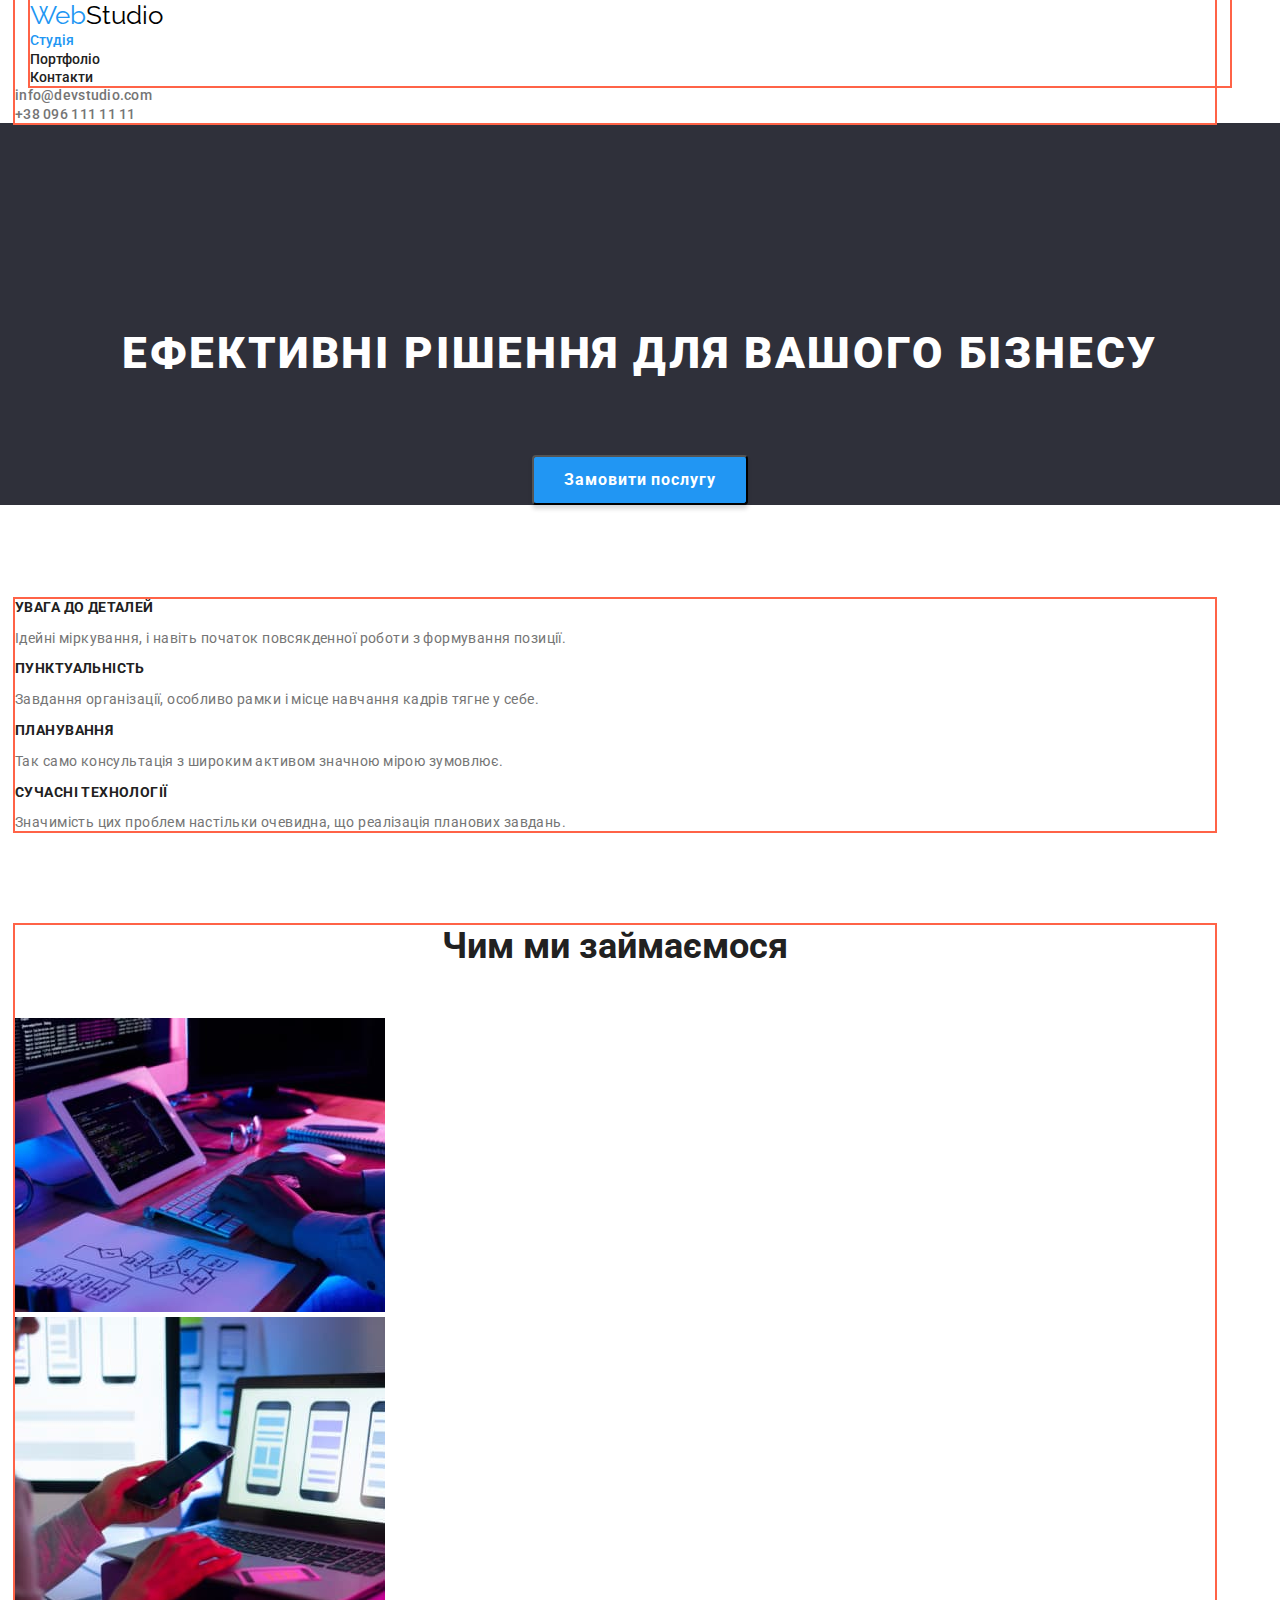
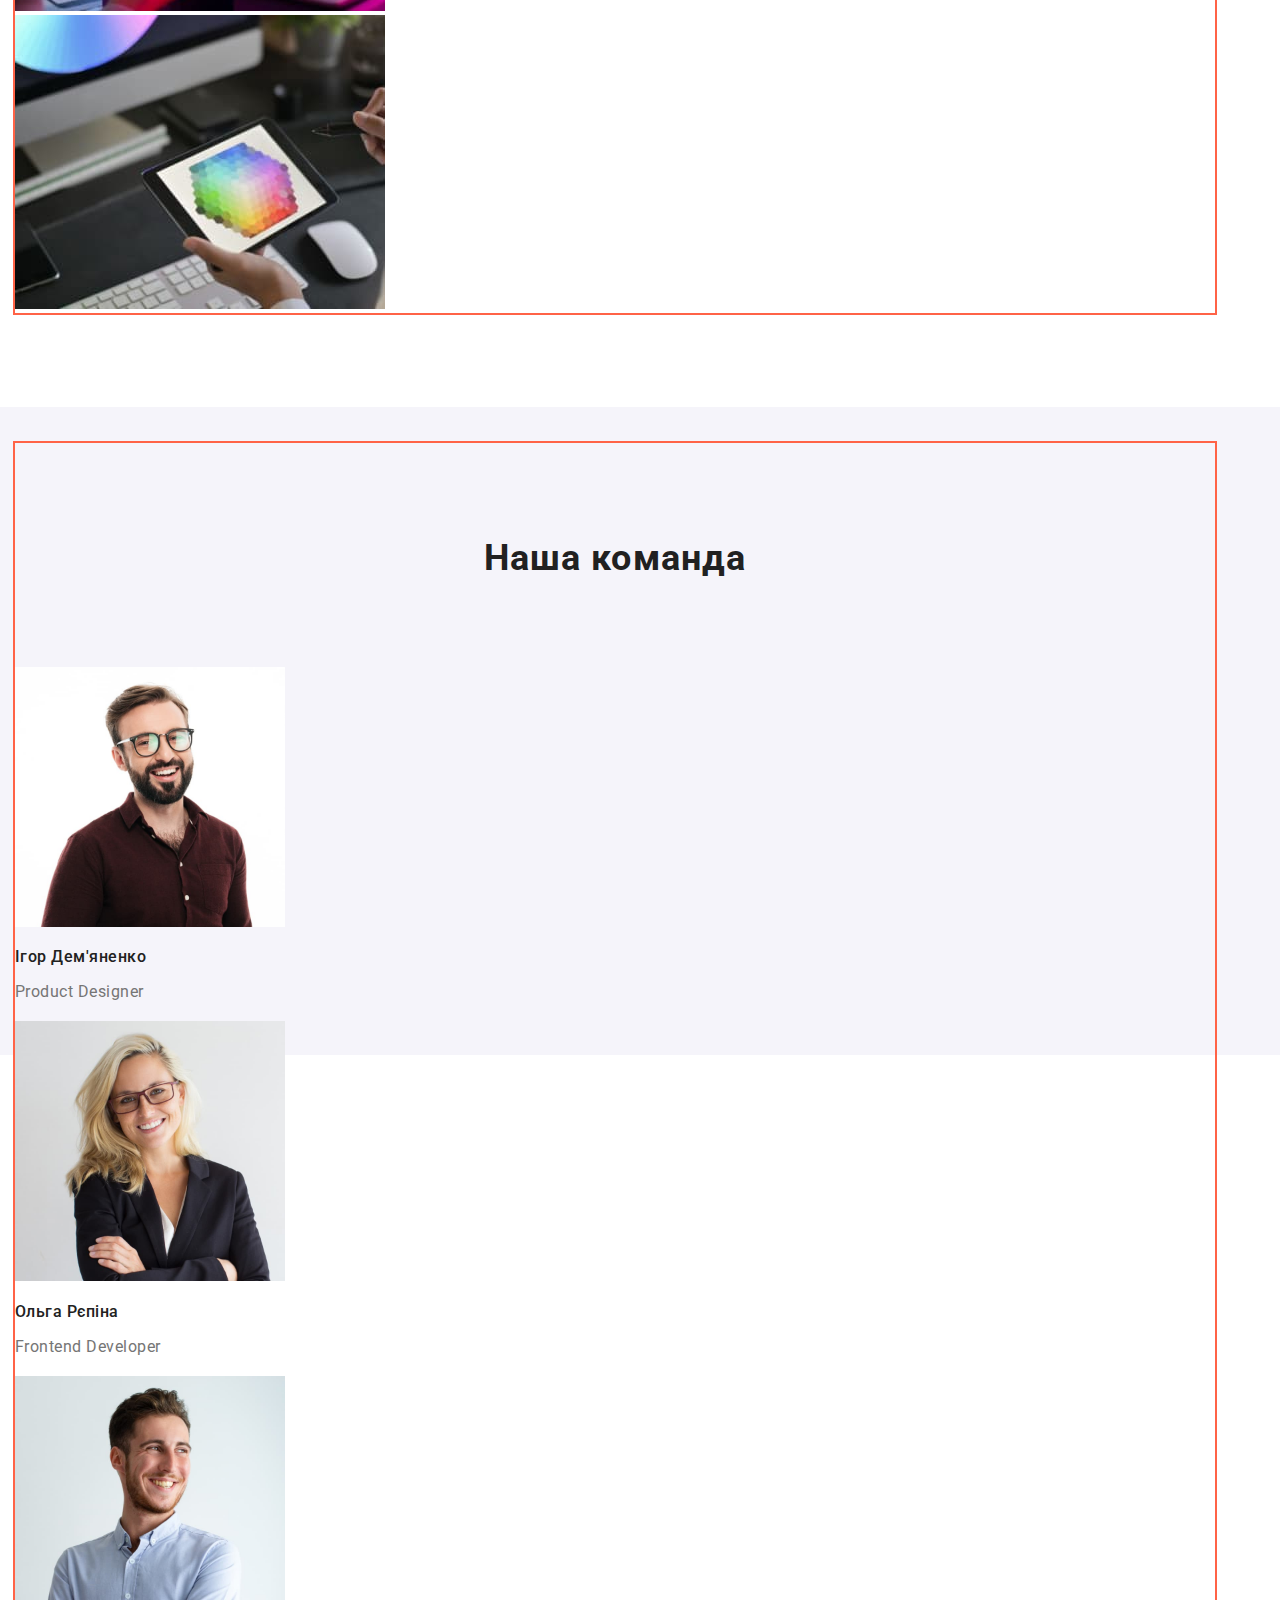
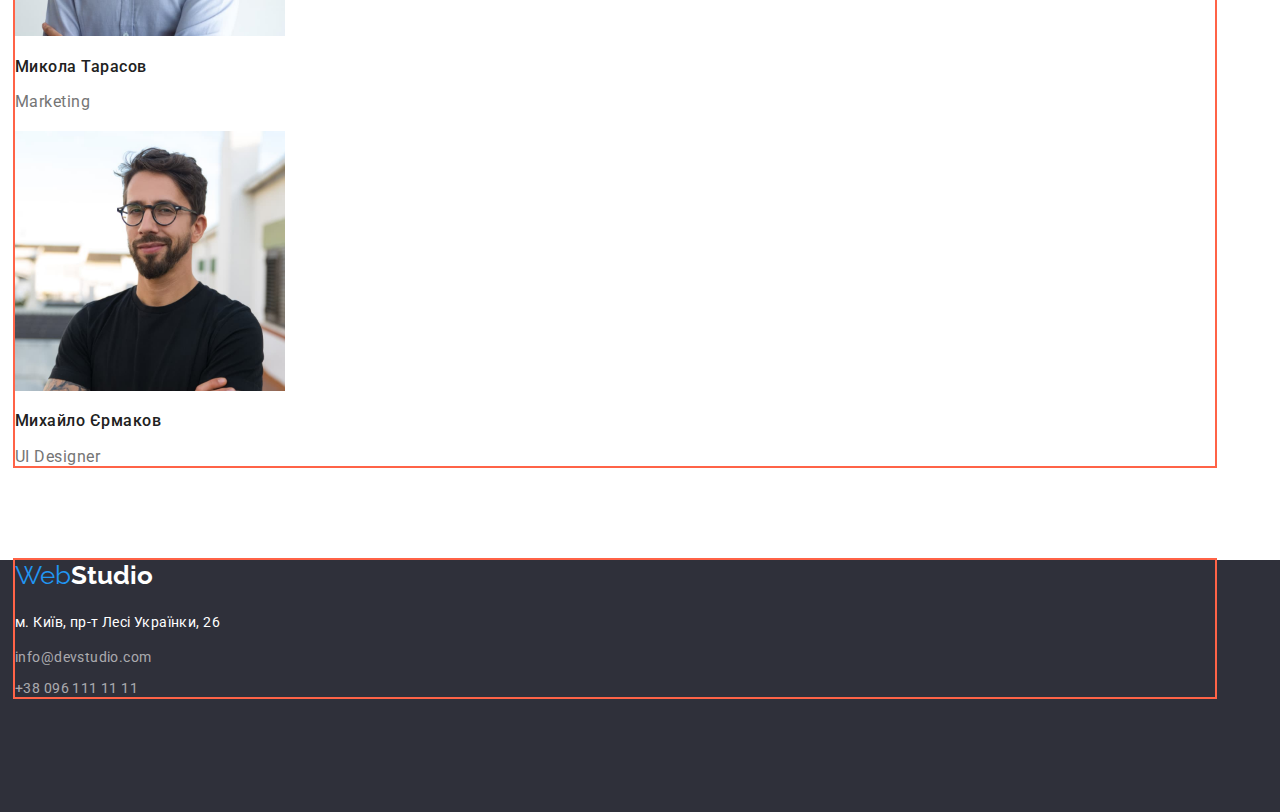
==== index.html @ e9d761c6 "HW3_1" ====
<!DOCTYPE html>
<html lang="uk">
<head>
    <meta charset="UTF-8">
    <meta http-equiv="X-UA-Compatible" content="IE=edge">
    <meta name="viewport" content="width=device-width, initial-scale=1.0">
    <title>WebStudio</title>
    <link rel="preconnect" href="https://fonts.googleapis.com">
    <link rel="preconnect" href="https://fonts.gstatic.com" crossorigin>
    <link
        href="https://fonts.googleapis.com/css2?family=Montserrat:wght@400;700&family=Raleway:wght@700&family=Roboto:wght@400;500;700;900&display=swap"
        rel="stylesheet">
        <link rel="stylesheet" href="https://cdnjs.cloudflare.com/ajax/libs/modern-normalize/1.1.0/modern-normalize.min.css">
    <link rel="stylesheet" href="./css/styles.css">
</head>
<body>
    <!-- Шапка -->
    <header>
        <div class="container">
        <nav class="container">
            <a class="logo-link" href="/index.html">Web<span class="logo-header">Studio</span></a>
        <ul class="site-nav-list">
            <li ><a href="./index.html" class="link-current">Студія</a></li>
            <li><a href="./portfolio.html" class="link">Портфоліо</a></li>
            <li><a href="" class="link">Контакти</a></li>
            </ul>
        </nav>

        <ul>
            <li><a href="mailto:info@devstudio.com" class="link-adress">info@devstudio.com</a></li>
            <li><a href="tel:380961111111" class="link-adress">+38 096 111 11 11</a></li>
        </ul>
        </div>
    </header>

<main>
    <!-- Блок Герой -->
    <section class="hero">
            <h2 class="hero-description">Ефективні рішення для вашого бізнесу</h2>
            <button type="button" class="hero-button">Замовити послугу</button>
    </section>
    
        <!-- Блок Списку -->
    <section class="section">
        <div class="container">
            <ul>
            <li>
                <h3 class="section-tittle">УВАГА ДО ДЕТАЛЕЙ</h3>
                <p class="section-description">Ідейні міркування, і навіть початок повсякденної роботи з формування позиції.</p>
            </li>
        
            <li>
                <h3 class="section-tittle">ПУНКТУАЛЬНІСТЬ</h3>
                <p class="section-description">Завдання організації, особливо рамки і місце навчання кадрів тягне у себе.</p>
            </li>
        
            <li>
                <h3 class="section-tittle">ПЛАНУВАННЯ</h3>
                <p class="section-description">Так само консультація з широким активом значною мірою зумовлює.</p>
            </li>
        
            <li>
                <h3 class="section-tittle">СУЧАСНІ ТЕХНОЛОГІЇ</h3>
                <p class="section-description">Значимість цих проблем настільки очевидна, що реалізація планових завдань.</p>
            </li>
        </ul>
        </div>
        
    </section>

    <!-- Блок з Фото -->
    <section class="foto">
        <div class="container">
            <h3 class="tittle">Чим ми займаємося</h3>
            <ul>
                <li><img src="./images/imgone.jpg" width="370" alt="компютер"></li>
                <li><img src="./images/imgtwo.jpg" width="370" alt="ноутбук"></li>
                <li><img src="./images/imgthree.jpg" width="370" alt="планшет"></li>
            </ul>
        </div>
    </section>

    <!-- Команда -->
    <section class="team">
        <div class="container">
            <h3 class="team-tittle">Наша команда</h3>
        <ul>
            <li><img src="./images/Product-Designer.jpg" width="270" alt="Продукт Дизайнер">
                <h3 class="team-name">Ігор Дем'яненко</h3>
                <p class="team-description">Product Designer</p>
            </li>
            <li><img src="./images/Frontend-Dev.jpg" width="270" alt="Фронтенд дев">
                <h3 class="team-name">Ольга Рєпіна</h3>
                <p class="team-description">Frontend Developer</p>
            </li>
            <li><img src="./images/Marketing.jpg" width="270" alt="Маркетинг">
                <h3 class="team-name">Микола Тарасов</h3>
                <p class="team-description">Marketing</p>
            </li>
            <li><img src="./images/UI-Designer.jpg" width="270" alt="Дизайнер">
                <h3 class="team-name">Михайло Єрмаков</h3>
                <p class="team-description">UI Designer</p>
            </li>
        </ul>
        </div>
    </section>
</main>
    <!-- Футер -->
    <footer class="footer">
        <div class="container">
            <a class="logo-link" href="/index.html">Web<span class="logo-footer">Studio</span></a>
        <address class="adress">
            м. Київ, пр-т Лесі Українки, 26
        </address>
        
        <address>
            <a href="mailto:info@devstudio.com">
                <p class="footer-adress">info@devstudio.com</p>
            </a>
            <a href="tel:+380961111111">
                <p class="footer-adress">+38 096 111 11 11</p>
            </a>
        </address>
    </div>
        
    </footer>
</body>
</html>
---- css/styles.css ----
body {
background-color: #FFFFFF;
color: #212121;
font-style: normal;
font-weight: 400;
font-family: 'Roboto', 'Montserrat', 'Raleway', sans-serif;
}
ul {
    list-style: none;
    padding: 0;
        margin: 0;
}
.list {
    padding: 0;
    margin: 0;
}

/* h1,
h2,
h3,
p,
ul {
    margin-top: 0;
    margin-bottom: 0;
} */

:root {
    --primary-text-color: #212121;
    --secondary-text-color: #757575;
    --white-color: #FFFFFF;
    --accent-color: #2196F3;
    --secondary-back-color: #F5F5F5;
}
/* колір основного тексту #212121 */

/* колір другорядного тексту #757575 */

/* білий колір #FFFFFF */

/* акцент #2196F3 */

/* другорядний колір фону #F5F5F5 */



/* Шапка */
.logo-link{
    font-family: 'Raleway';
        font-style: normal;
        font-size: 26px;
        line-height: 1.2;
         color: #2196F3;
}

.logo-header {
    font-family: 'Raleway';
font-style: normal;
font-size: 26px;
line-height: 1.2;
color: #000;
}

 a{
    text-decoration: none;
}

.link-current {
    font-family: 'Roboto';
    font-style: normal;
    font-weight: 500;
    font-size: 14px;
    line-height: 1.15;
    color: #2196F3;
}

.link {
    font-family: 'Roboto';
    font-style: normal;
    font-weight: 500;
    font-size: 14px;
    line-height: 1.15;
    color: var(--primary-text-color);
}

.link-adress {
    font-family: 'Roboto';
    font-style: normal;
    font-weight: 500;
    font-size: 14px;
    line-height: 1.2;
    letter-spacing: 0.02em;
    
    color: #757575;
}

.container {
    margin-left: 15px;
    margin-right: 15px;
    width: 1200px;
    outline: 2px solid tomato;
}

/* Блок Герой */
.hero {
    margin: 0px;
    background: #2F303A;
    text-align: center;
}
.hero-description {
      margin-top: 0px;
      padding-top: 200px;
      padding-bottom: 30px;
      margin-bottom: 40px;  
      background: #2F303A;
    color: #FFFFFF;
    font-family: 'Roboto';
font-style: normal;
font-weight: 900;
font-size: 44px;
line-height: 1.4;
letter-spacing: 0.06em;
text-transform: uppercase;
}

.hero-button {
    width: 216px;
    height: 50px;
    left: 692px;
    top: 430px;
    background: #2196F3;
    box-shadow: 0px 4px 4px rgba(0, 0, 0, 0.15);
border-radius: 4px;

    font-family: 'Roboto';
    font-style: normal;
    font-size: 16px;
    font-weight: 700;
    line-height: 1.9;
    letter-spacing: 0.06em;
    color: #FFFFFF;
}

/* < !-- Блок Списку --> */
.section {
    margin-top: 94px;
    margin-bottom: 94px;
}
.section-tittle {
    margin-top: 0;
    margin-bottom: 10;
    font-family: 'Roboto';
    font-style: normal;
    font-size: 14px;
    line-height: 1.2;
    letter-spacing: 0.03em;
    text-transform: uppercase;
    
    color: #212121;
    
}

.section-description {
   
    font-family: 'Roboto';
font-style: normal;
font-size: 14px;
line-height: 1.2;
/* or 171% */

letter-spacing: 0.03em;

color: #757575;  
       }

/* Блок з Фото */

.foto .tittle {
    text-align: center;
    margin-top: 0;
    margin-bottom: 50px;
        font-size: 36px;
        line-height: 1.2;
}
/* < !-- Команда --> */
.team {
    display: inline-block;
    margin-top: 94px;
    padding-bottom: 94px;
    width: 1600px;
height: 648px;
left: 0px;
top: 1446px;
background: #F5F4FA;
}

.team-tittle {
    padding-top: 94px;
    padding-bottom: 50px;
    font-family: 'Roboto';
    font-style: normal;
    font-size: 36px;
    line-height: 1.2;
    text-align: center;
    letter-spacing: 0.03em;
    
    color: #212121;
}

.team-name {
    font-family: 'Roboto';
    font-style: normal;
    font-weight: 500;
    font-size: 16px;
    line-height: 1.2;
    letter-spacing: 0.03em;
    
    color: #212121;
    
        
}

    .team-description {
        font-family: 'Roboto';
        font-style: normal;
        font-size: 16px;
        line-height: 1.2;
        letter-spacing: 0.03em;
        color: #757575;
        margin-bottom: 20px;
    }

/* Футер */
.footer {
    margin-top: 94px;
    width: 1600px;
    height: 252px;
    left: 0px;
    top: 2094px;
    color: #FFFFFF;
    background: #2F303A;

   }
.adress {
    margin-top: 20px;
    font-family: 'Roboto';
font-style: normal;
font-size: 14px;
line-height: 1.7;
letter-spacing: 0.03em;
color: #FFFFFF;
}
.footer-adress {
    margin-top: 9px
    font-family: 'Roboto';
font-style: normal;
font-size: 14px;
line-height: 1.2;
letter-spacing: 0.03em;

color: rgba(255, 255, 255, 0.6);
}   
.logo-footer {
    font-family: 'Raleway';
font-style: normal;
font-weight: 700;
font-size: 26px;
line-height: 1.2;
color: #FFF;
}
/* Портфоліо Блок Нав */


.section-nav-button {
cursor: pointer;   
background-color:  #F5F4FA;
border-radius: 4px;

font-family: 'Roboto';
font-style: normal;
font-weight: 500;
font-size: 16px;
line-height: 1.6;
text-align: center;
letter-spacing: 0.03em;

color: #212121;
} 

.section-nav-button:hover {
    background-color: var(--accent-color);
    color: var(--white-color);
}


/* Приклади Робіт */

.section-example-tittle {
     
        font-weight: 700;
        font-size: 18px;
        line-height: 1.2;
          
        
    
        color: #212121;
}

.section-example-text 

{font-family: 'Roboto';
font-style: normal;
font-weight: 400;
font-size: 16px;
line-height: 1.9;
color: #757575;
}




.link:hover {
color: var(--accent-color)
}

.link:focus {
    color: var(--accent-color);
}

.link:active {
    color: var(--accent-color)
}

.link-current:hover {
    color:var(--accent-color)
}

.link-current:focus {
    color: var(--accent-color);
}

.link-current:active {
    color:var(--accent-color)
}
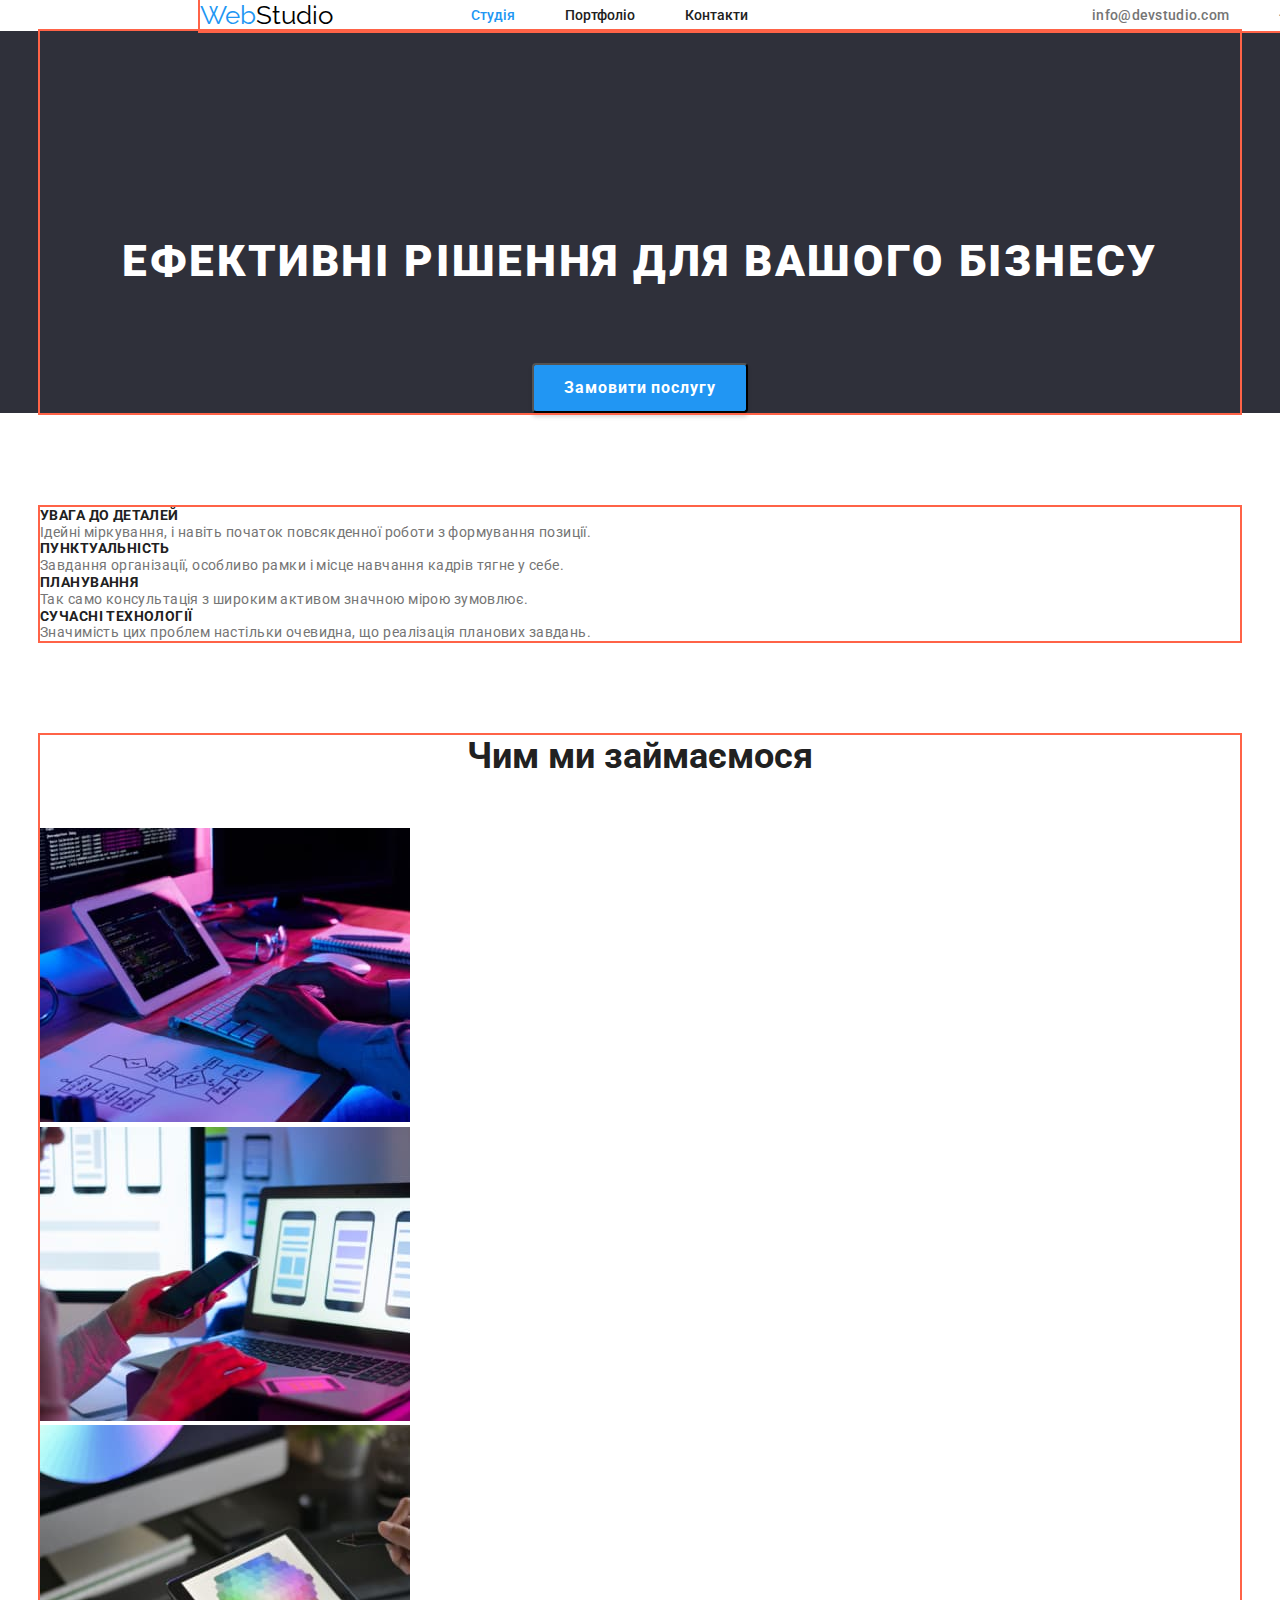
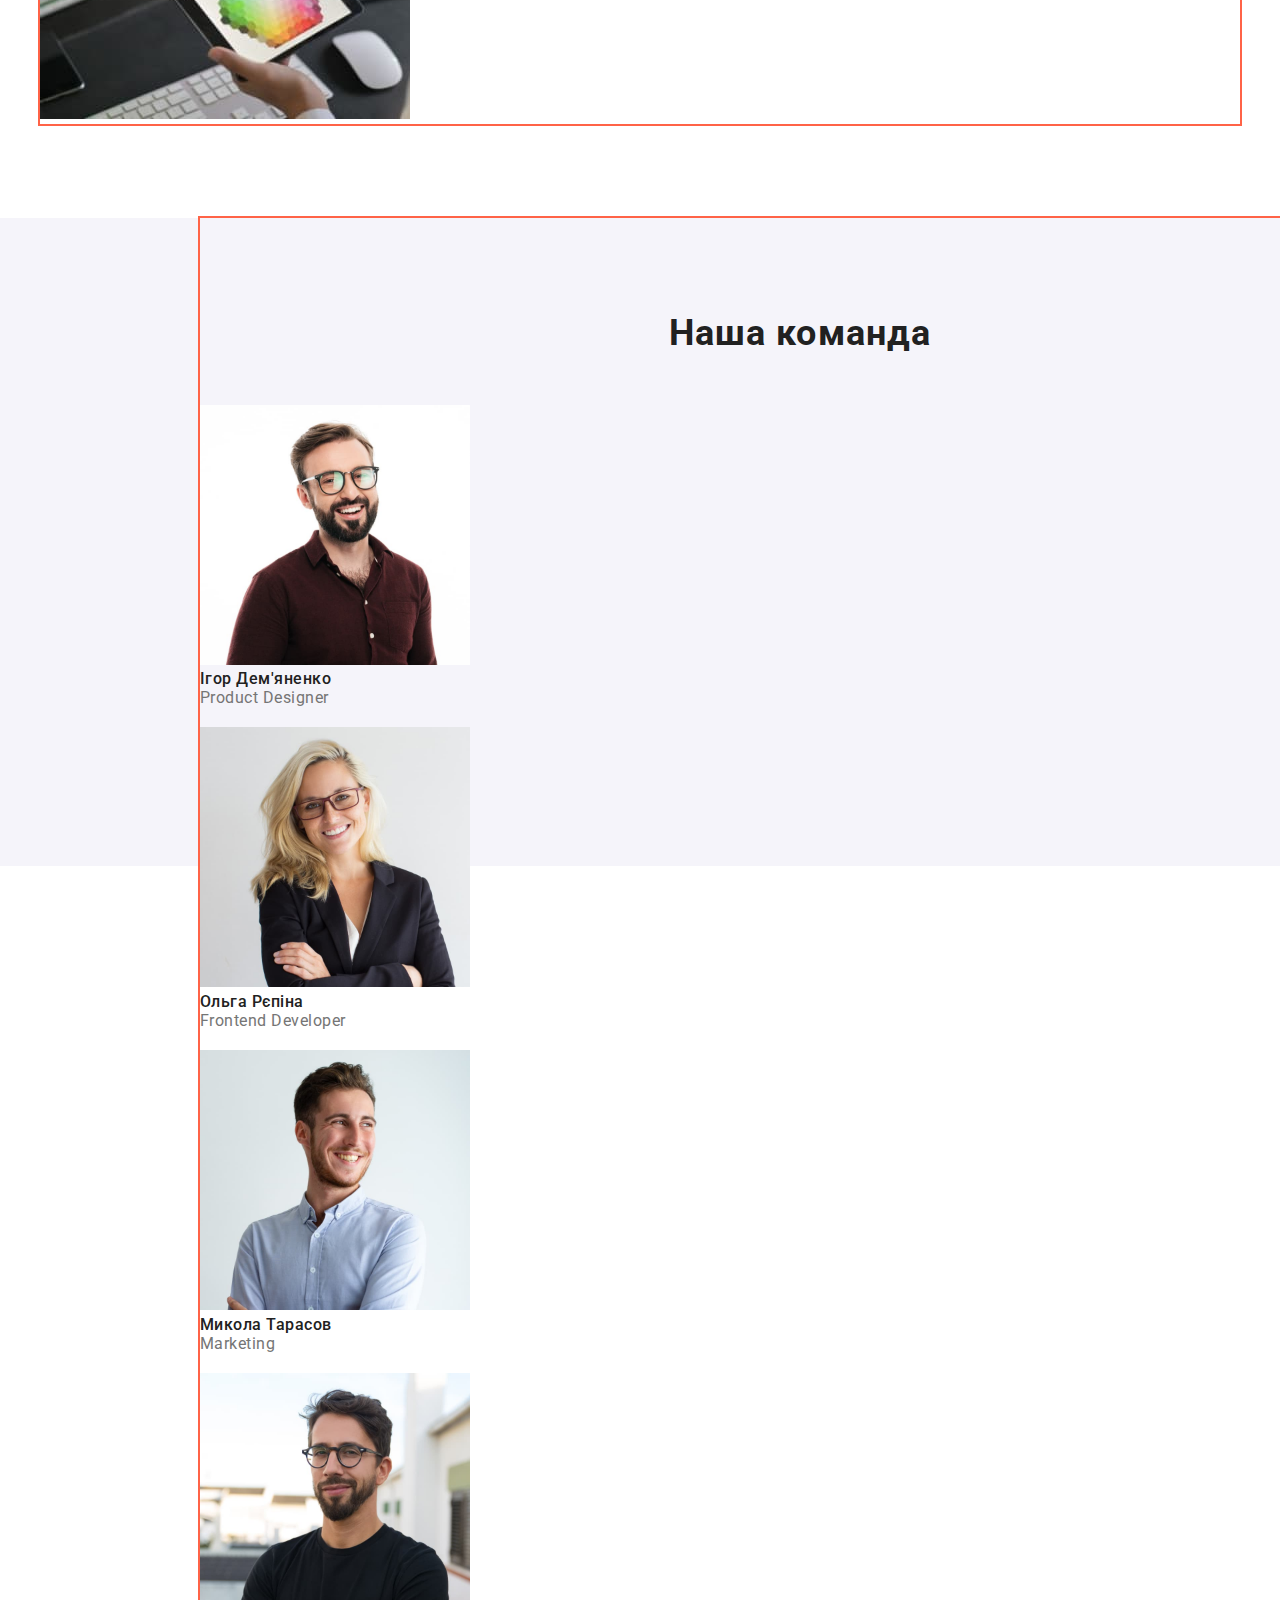
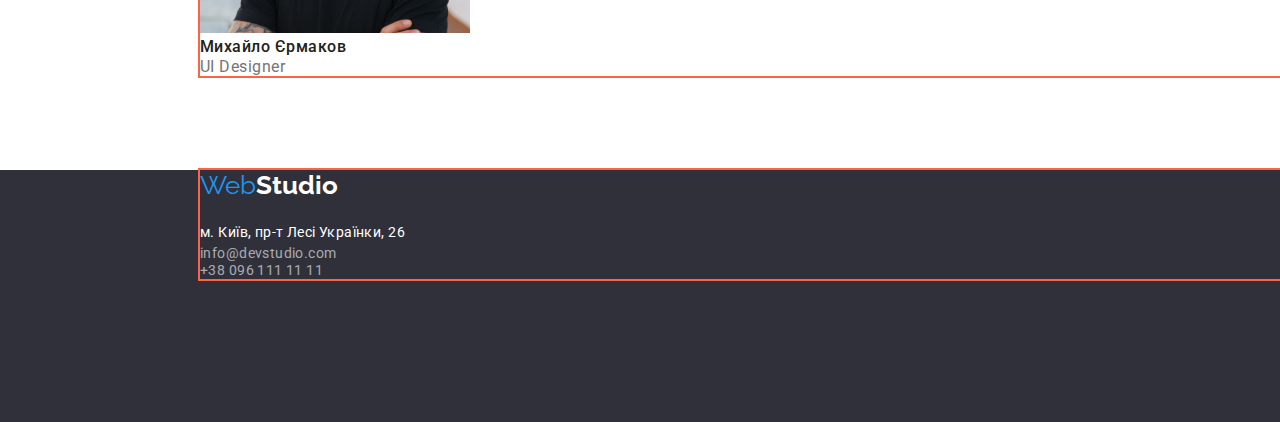
==== commit a8357fe5: "hw3_02" ====
--- a/index.html
+++ b/index.html
@@ -15,30 +15,34 @@
 </head>
 <body>
     <!-- Шапка -->
-    <header>
+    <header class="header">
         <div class="container">
-        <nav class="container">
-            <a class="logo-link" href="/index.html">Web<span class="logo-header">Studio</span></a>
-        <ul class="site-nav-list">
-            <li ><a href="./index.html" class="link-current">Студія</a></li>
-            <li><a href="./portfolio.html" class="link">Портфоліо</a></li>
-            <li><a href="" class="link">Контакти</a></li>
-            </ul>
-        </nav>
-
-        <ul>
-            <li><a href="mailto:info@devstudio.com" class="link-adress">info@devstudio.com</a></li>
-            <li><a href="tel:380961111111" class="link-adress">+38 096 111 11 11</a></li>
-        </ul>
+            <div class="header-container">
+                <nav class="header-nav">
+                    <a class="logo-link" href="/index.html">Web<span class="logo-header">Studio</span></a>
+                    <ul class="header-menu">
+                        <li><a href="./index.html" class="link-current">Студія</a></li>
+                        <li><a href="./portfolio.html" class="link">Портфоліо</a></li>
+                        <li><a href="" class="link">Контакти</a></li>
+                    </ul>
+                </nav>
+                
+                <ul class="header-adress">
+                    <li><a href="mailto:info@devstudio.com" class="link-adress">info@devstudio.com</a></li>
+                    <li><a href="tel:380961111111" class="link-adress">+38 096 111 11 11</a></li>
+                </ul>
+            </div>
         </div>
     </header>
 
 <main>
     <!-- Блок Герой -->
     <section class="hero">
+        <div class="container">
             <h2 class="hero-description">Ефективні рішення для вашого бізнесу</h2>
             <button type="button" class="hero-button">Замовити послугу</button>
-    </section>
+        </div>
+        </section>
     
         <!-- Блок Списку -->
     <section class="section">
--- a/css/styles.css
+++ b/css/styles.css
@@ -15,18 +15,19 @@
     margin: 0;
 }
 
-/* h1,
+h1,
 h2,
 h3,
 p,
 ul {
     margin-top: 0;
     margin-bottom: 0;
-} */
+}
 
 :root {
     --primary-text-color: #212121;
     --secondary-text-color: #757575;
+
     --white-color: #FFFFFF;
     --accent-color: #2196F3;
     --secondary-back-color: #F5F5F5;
@@ -42,8 +43,47 @@
 /* другорядний колір фону #F5F5F5 */
 
 
+/* Header */
+.header {
+width: 1600px;
+margin: 0 auto;
+}
+
+.container {
+    margin-left: 15px;
+    margin-right: 15px;
+    width: 1200px;
+    outline: 2px solid tomato;
+    margin: 0 auto;
+}
 
 /* Шапка */
+.header-container {
+    display: flex;
+    justify-content: space-between;
+    align-items: center;
+    gap: 344px;
+}
+
+.header-nav {
+    display: flex;
+    justify-content: space-between;
+    flex-grow: 1;
+    align-items: center;
+    gap: 94px
+}
+
+.header-menu {
+    display: flex;
+    gap: 50px;
+}
+
+.header-adress {
+    display: flex;
+    gap: 50px;
+}
+
+
 .logo-link{
     font-family: 'Raleway';
         font-style: normal;
@@ -93,12 +133,7 @@
     color: #757575;
 }
 
-.container {
-    margin-left: 15px;
-    margin-right: 15px;
-    width: 1200px;
-    outline: 2px solid tomato;
-}
+
 
 /* Блок Герой */
 .hero {
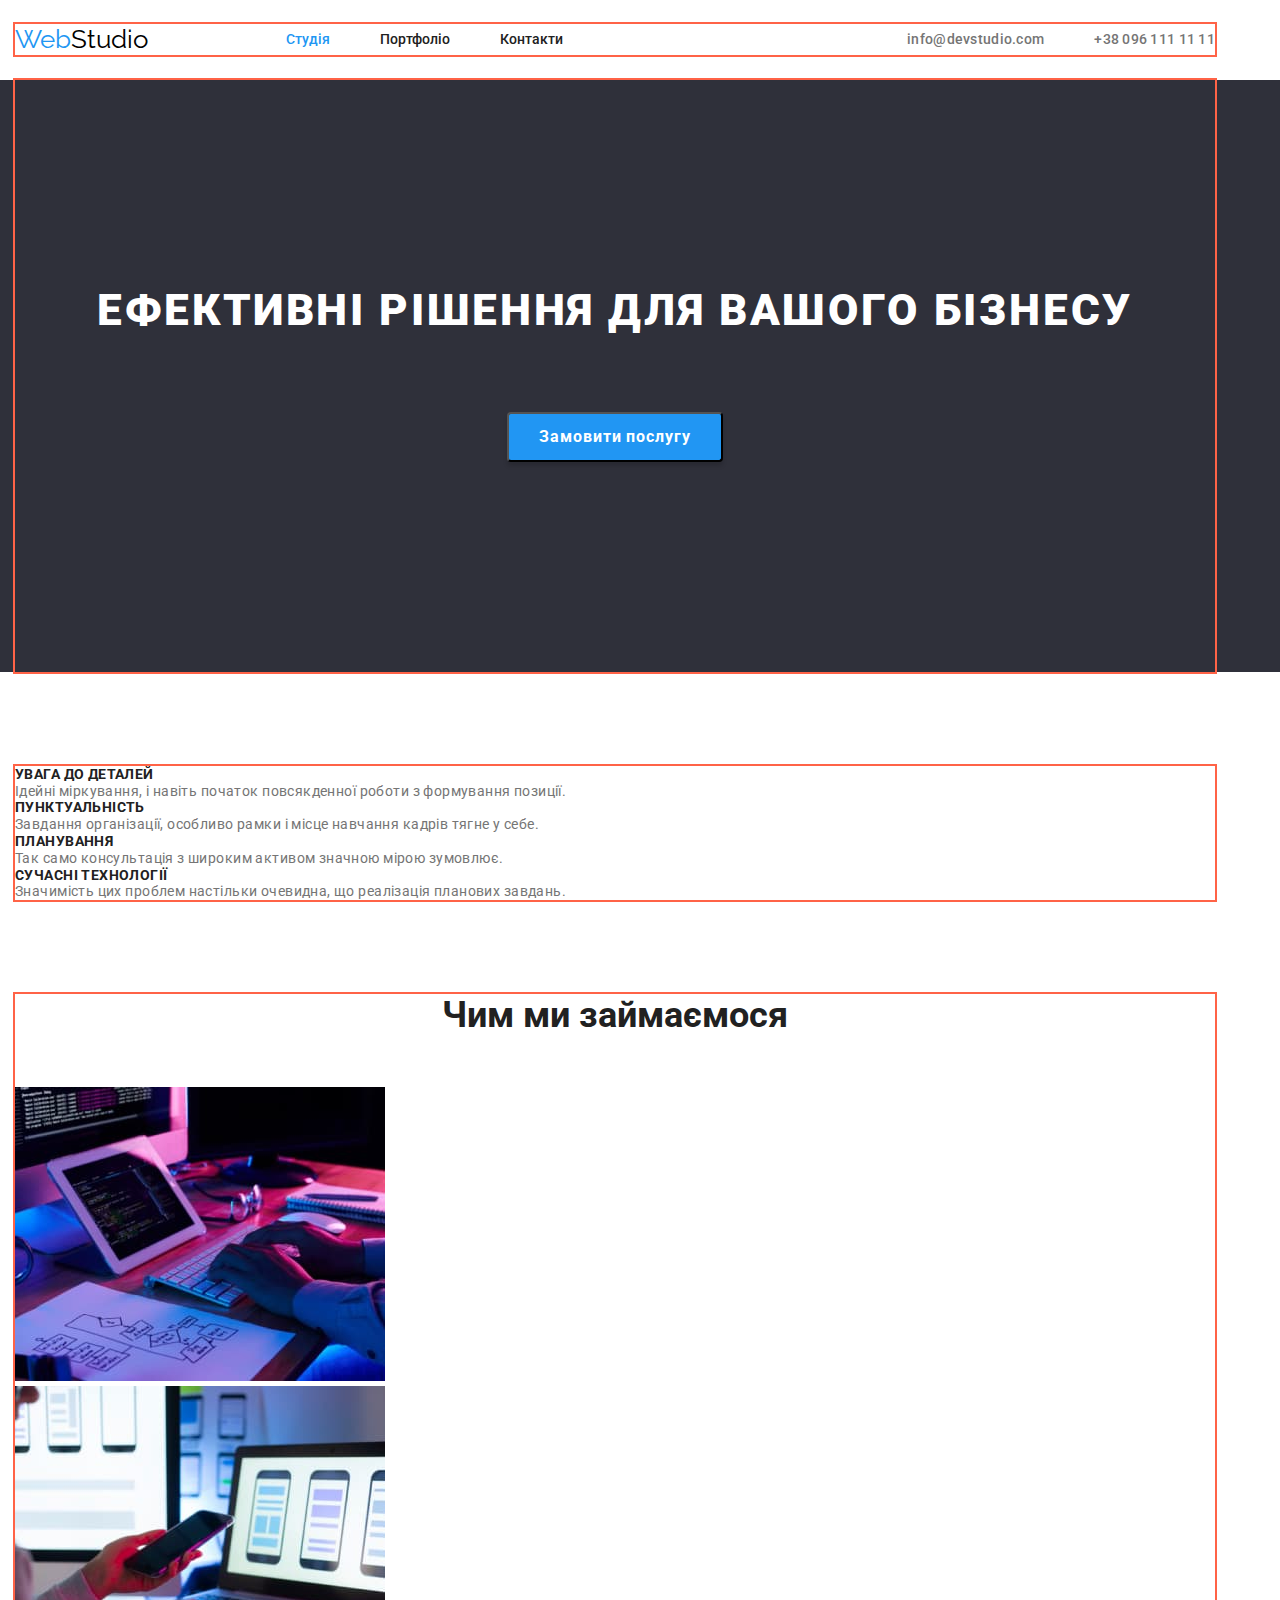
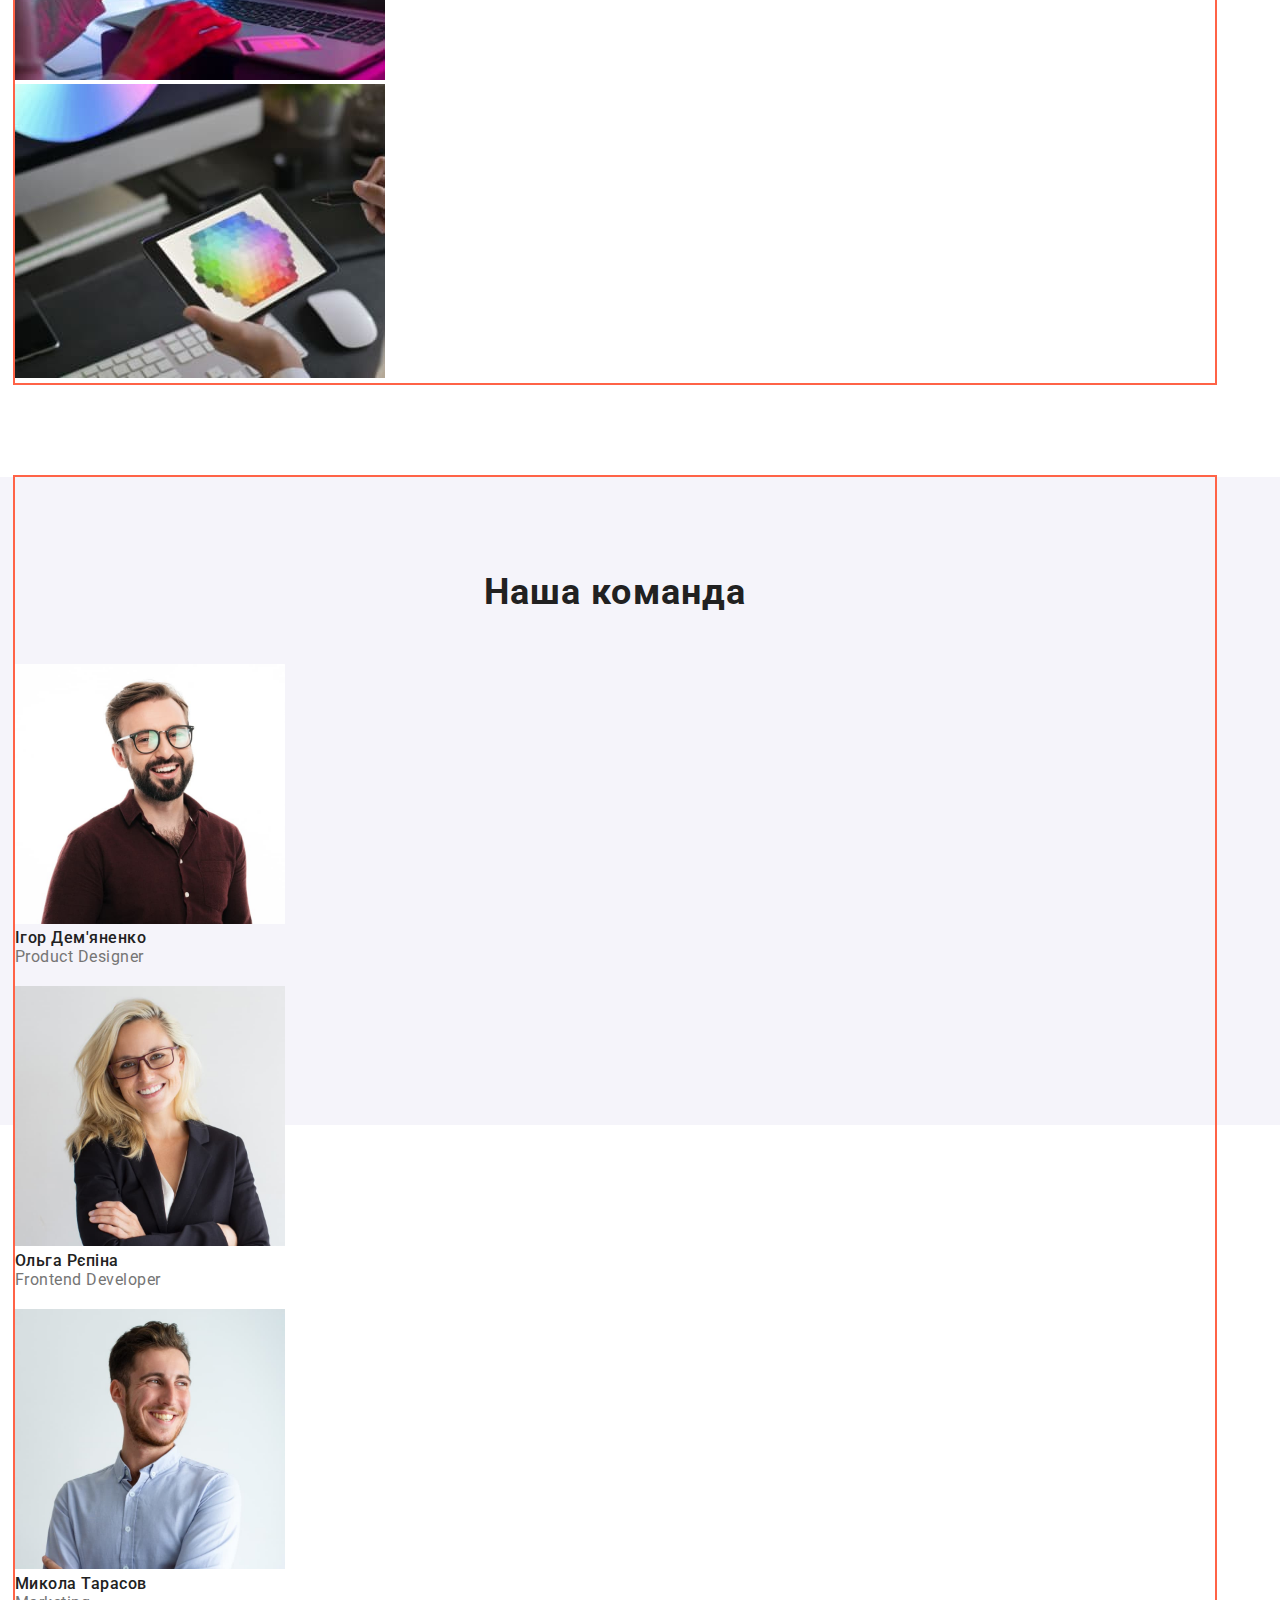
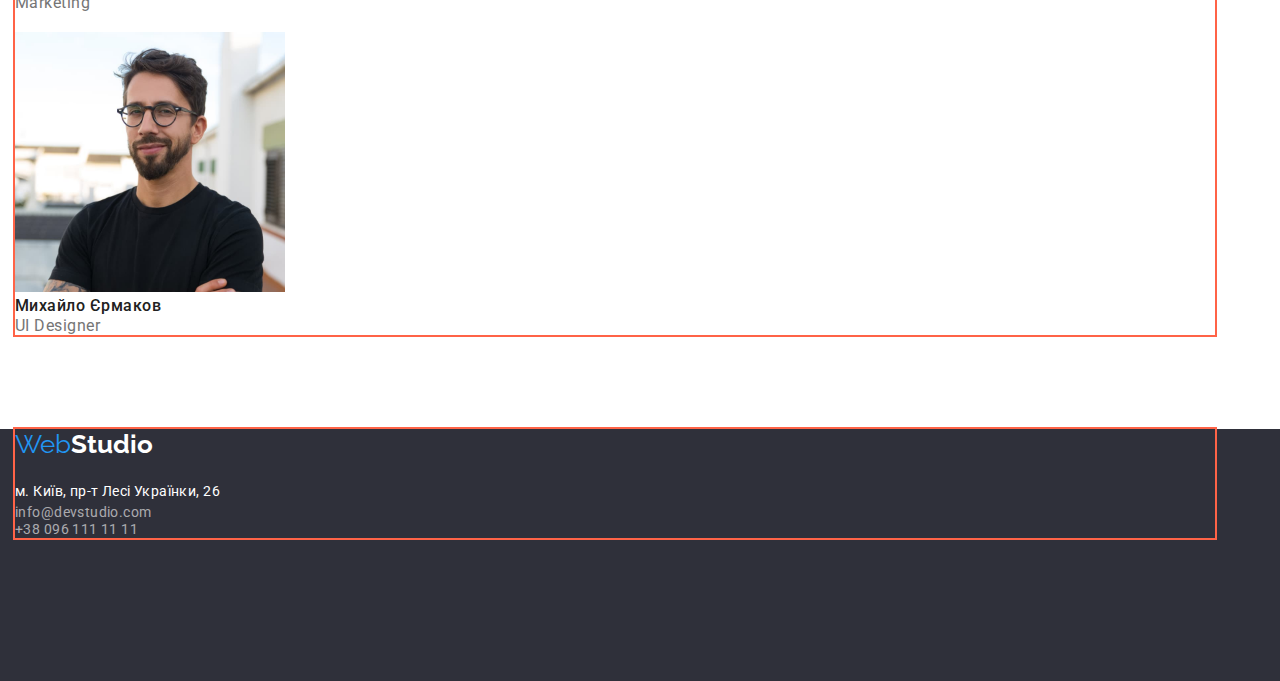
==== commit 066c8c46: "hw3_hero_proplemxD" ====
--- a/index.html
+++ b/index.html
@@ -39,10 +39,12 @@
     <!-- Блок Герой -->
     <section class="hero">
         <div class="container">
-            <h2 class="hero-description">Ефективні рішення для вашого бізнесу</h2>
-            <button type="button" class="hero-button">Замовити послугу</button>
-        </div>
-        </section>
+            <div class="hero-container">
+                <h2 class="hero-description">Ефективні рішення для вашого бізнесу</h2>
+                <button type="button" class="hero-button">Замовити послугу</button>
+                        </div>       
+                 </div>
+                </section>
     
         <!-- Блок Списку -->
     <section class="section">
--- a/css/styles.css
+++ b/css/styles.css
@@ -47,6 +47,8 @@
 .header {
 width: 1600px;
 margin: 0 auto;
+padding-top: 24px;
+padding-bottom: 25px;
 }
 
 .container {
@@ -54,7 +56,8 @@
     margin-right: 15px;
     width: 1200px;
     outline: 2px solid tomato;
-    margin: 0 auto;
+    
+    
 }
 
 /* Шапка */
@@ -70,7 +73,9 @@
     justify-content: space-between;
     flex-grow: 1;
     align-items: center;
-    gap: 94px
+    gap: 94px;
+    
+    
 }
 
 .header-menu {
@@ -136,6 +141,18 @@
 
 
 /* Блок Герой */
+.hero-container {
+    display: flex;
+    flex-direction:column;
+    align-items: center;
+    justify-content:center;
+    padding-bottom: 210px;
+    
+    
+        
+}
+
+
 .hero {
     margin: 0px;
     background: #2F303A;
@@ -155,6 +172,8 @@
 line-height: 1.4;
 letter-spacing: 0.06em;
 text-transform: uppercase;
+text-align: center;
+
 }
 
 .hero-button {
@@ -173,6 +192,7 @@
     line-height: 1.9;
     letter-spacing: 0.06em;
     color: #FFFFFF;
+    
 }
 
 /* < !-- Блок Списку --> */
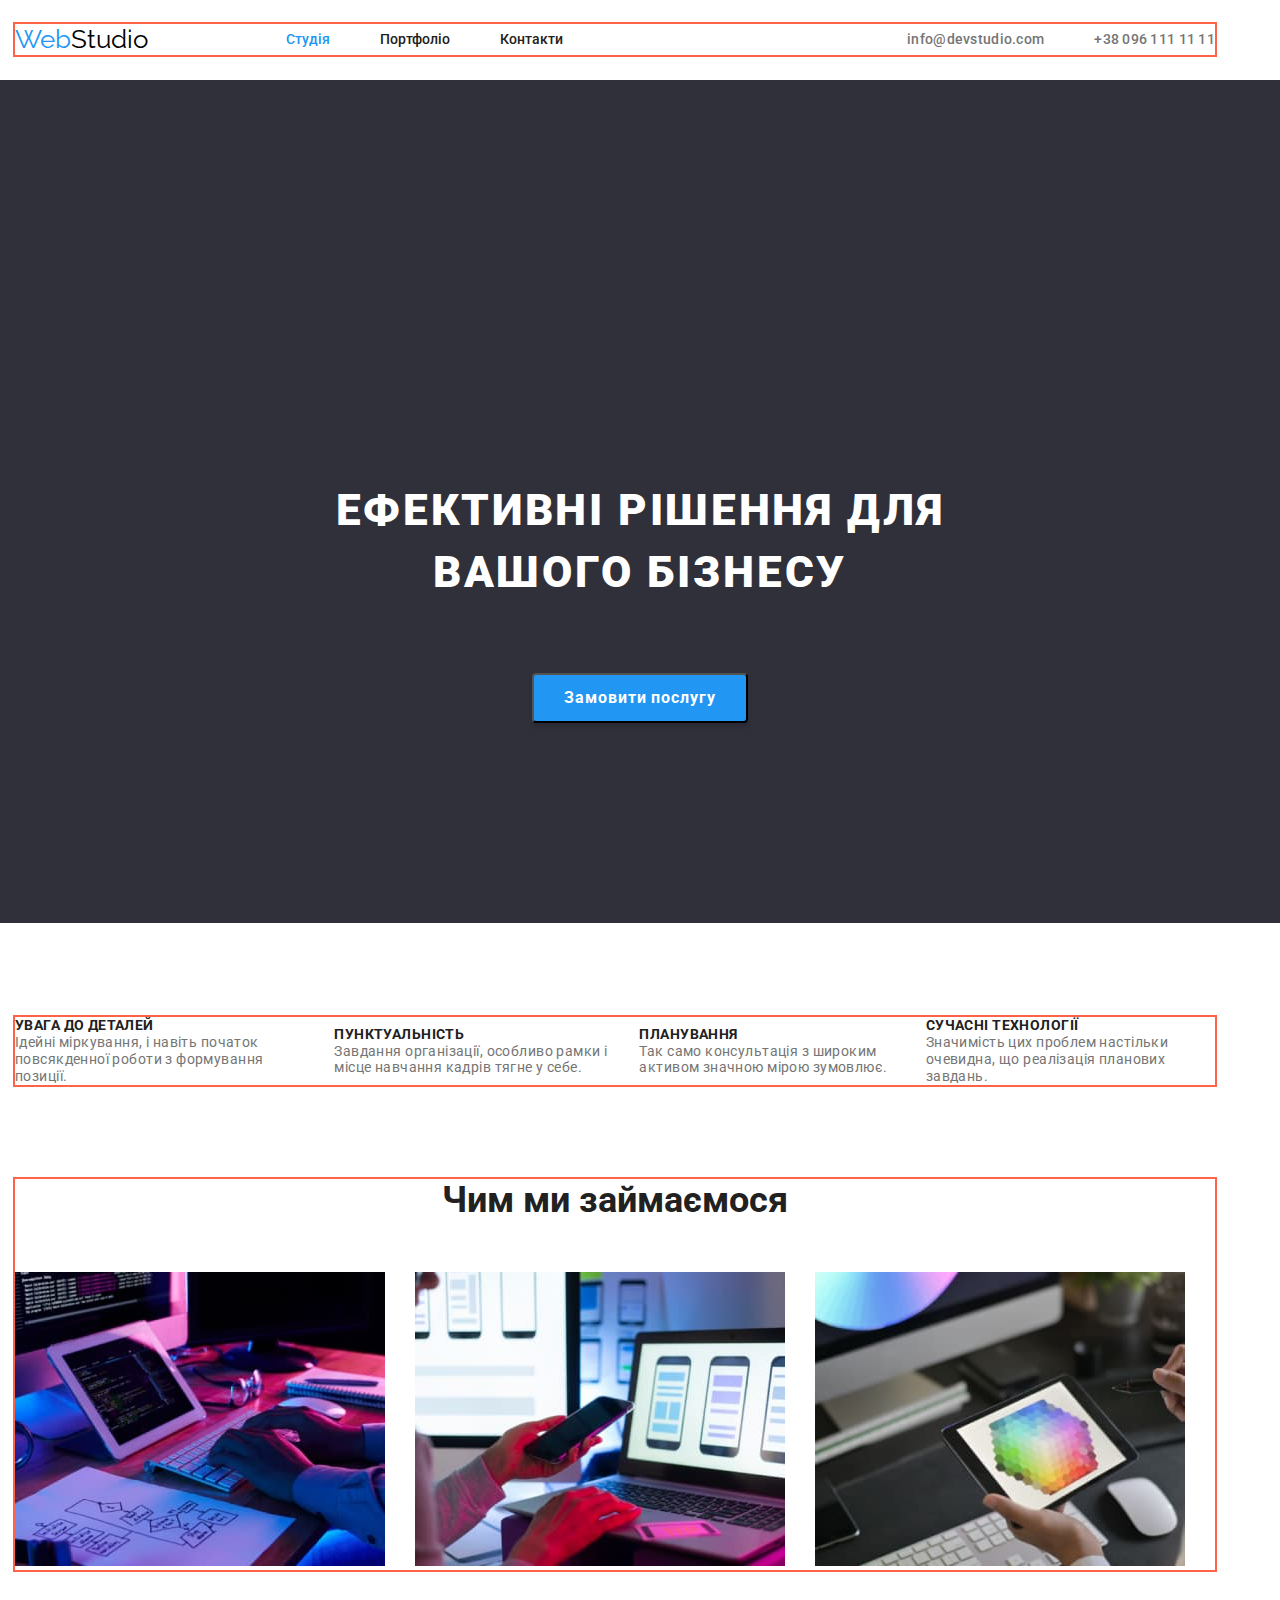
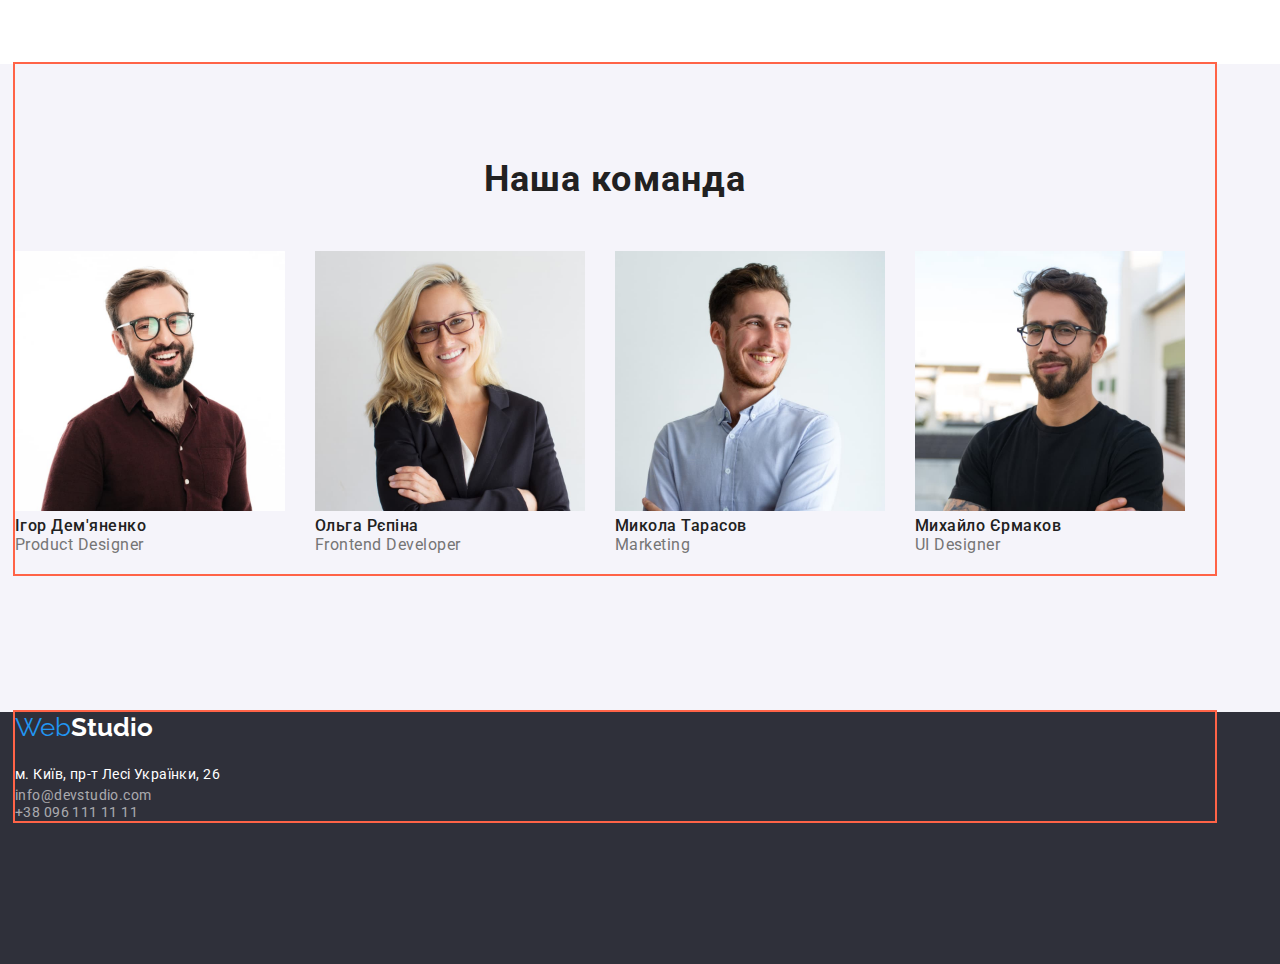
==== commit fb753ed7: "hw3_1st" ====
--- a/index.html
+++ b/index.html
@@ -38,19 +38,17 @@
 <main>
     <!-- Блок Герой -->
     <section class="hero">
-        <div class="container">
-            <div class="hero-container">
+        <div class="hero-container">
                 <h2 class="hero-description">Ефективні рішення для вашого бізнесу</h2>
                 <button type="button" class="hero-button">Замовити послугу</button>
                         </div>       
-                 </div>
                 </section>
     
         <!-- Блок Списку -->
     <section class="section">
         <div class="container">
-            <ul>
-            <li>
+            <ul class="section-list">
+            <li class="sections-item">
                 <h3 class="section-tittle">УВАГА ДО ДЕТАЛЕЙ</h3>
                 <p class="section-description">Ідейні міркування, і навіть початок повсякденної роботи з формування позиції.</p>
             </li>
@@ -78,11 +76,12 @@
     <section class="foto">
         <div class="container">
             <h3 class="tittle">Чим ми займаємося</h3>
-            <ul>
+            <ul class="foto-item">
                 <li><img src="./images/imgone.jpg" width="370" alt="компютер"></li>
                 <li><img src="./images/imgtwo.jpg" width="370" alt="ноутбук"></li>
                 <li><img src="./images/imgthree.jpg" width="370" alt="планшет"></li>
             </ul>
+        </div>
         </div>
     </section>
 
@@ -90,7 +89,7 @@
     <section class="team">
         <div class="container">
             <h3 class="team-tittle">Наша команда</h3>
-        <ul>
+        <ul class="team-items">
             <li><img src="./images/Product-Designer.jpg" width="270" alt="Продукт Дизайнер">
                 <h3 class="team-name">Ігор Дем'яненко</h3>
                 <p class="team-description">Product Designer</p>
--- a/css/styles.css
+++ b/css/styles.css
@@ -143,10 +143,11 @@
 /* Блок Герой */
 .hero-container {
     display: flex;
+    align-items: center;
     flex-direction:column;
-    align-items: center;
     justify-content:center;
-    padding-bottom: 210px;
+    padding-bottom: 200px;
+    padding-top: 200px;
     
     
         
@@ -159,20 +160,24 @@
     text-align: center;
 }
 .hero-description {
-      margin-top: 0px;
-      padding-top: 200px;
-      padding-bottom: 30px;
-      margin-bottom: 40px;  
-      background: #2F303A;
-    color: #FFFFFF;
-    font-family: 'Roboto';
-font-style: normal;
-font-weight: 900;
-font-size: 44px;
-line-height: 1.4;
-letter-spacing: 0.06em;
-text-transform: uppercase;
-text-align: center;
+   
+    width: 696px;
+    border-radius: nullpx;
+    
+          margin-top: 0px;
+          padding-top: 200px;
+          padding-bottom: 30px;
+          margin-bottom: 40px;  
+          background: #2F303A;
+        color: #FFFFFF;
+        font-family: 'Roboto';
+    font-style: normal;
+    font-weight: 900;
+    font-size: 44px;
+    line-height: 1.4;
+    letter-spacing: 0.06em;
+    text-transform: uppercase;
+    text-align: center;
 
 }
 
@@ -196,10 +201,25 @@
 }
 
 /* < !-- Блок Списку --> */
+
 .section {
+    margin: 0 auto;
     margin-top: 94px;
     margin-bottom: 94px;
-}
+    width: 1600px;
+
+    
+}
+
+.section-list {
+    display: flex;
+    gap: 30px;
+    justify-content: space-between;
+    align-items: center;
+   
+}
+
+
 .section-tittle {
     margin-top: 0;
     margin-bottom: 10;
@@ -228,6 +248,12 @@
        }
 
 /* Блок з Фото */
+.foto {
+    margin: 0 auto;
+    margin-top: 94px;
+    margin-bottom: 94px;
+    width: 1600px;
+}
 
 .foto .tittle {
     text-align: center;
@@ -236,16 +262,26 @@
         font-size: 36px;
         line-height: 1.2;
 }
+
+.foto-item {
+    display: flex;
+    gap: 30px;
+}
 /* < !-- Команда --> */
 .team {
-    display: inline-block;
-    margin-top: 94px;
+       margin-top: 94px;
     padding-bottom: 94px;
     width: 1600px;
 height: 648px;
 left: 0px;
 top: 1446px;
 background: #F5F4FA;
+margin: 0 auto;
+}
+
+.team-items {
+    display: flex;
+    gap:30px;
 }
 
 .team-tittle {
@@ -293,6 +329,7 @@
     top: 2094px;
     color: #FFFFFF;
     background: #2F303A;
+    margin: 0 auto;
 
    }
 .adress {
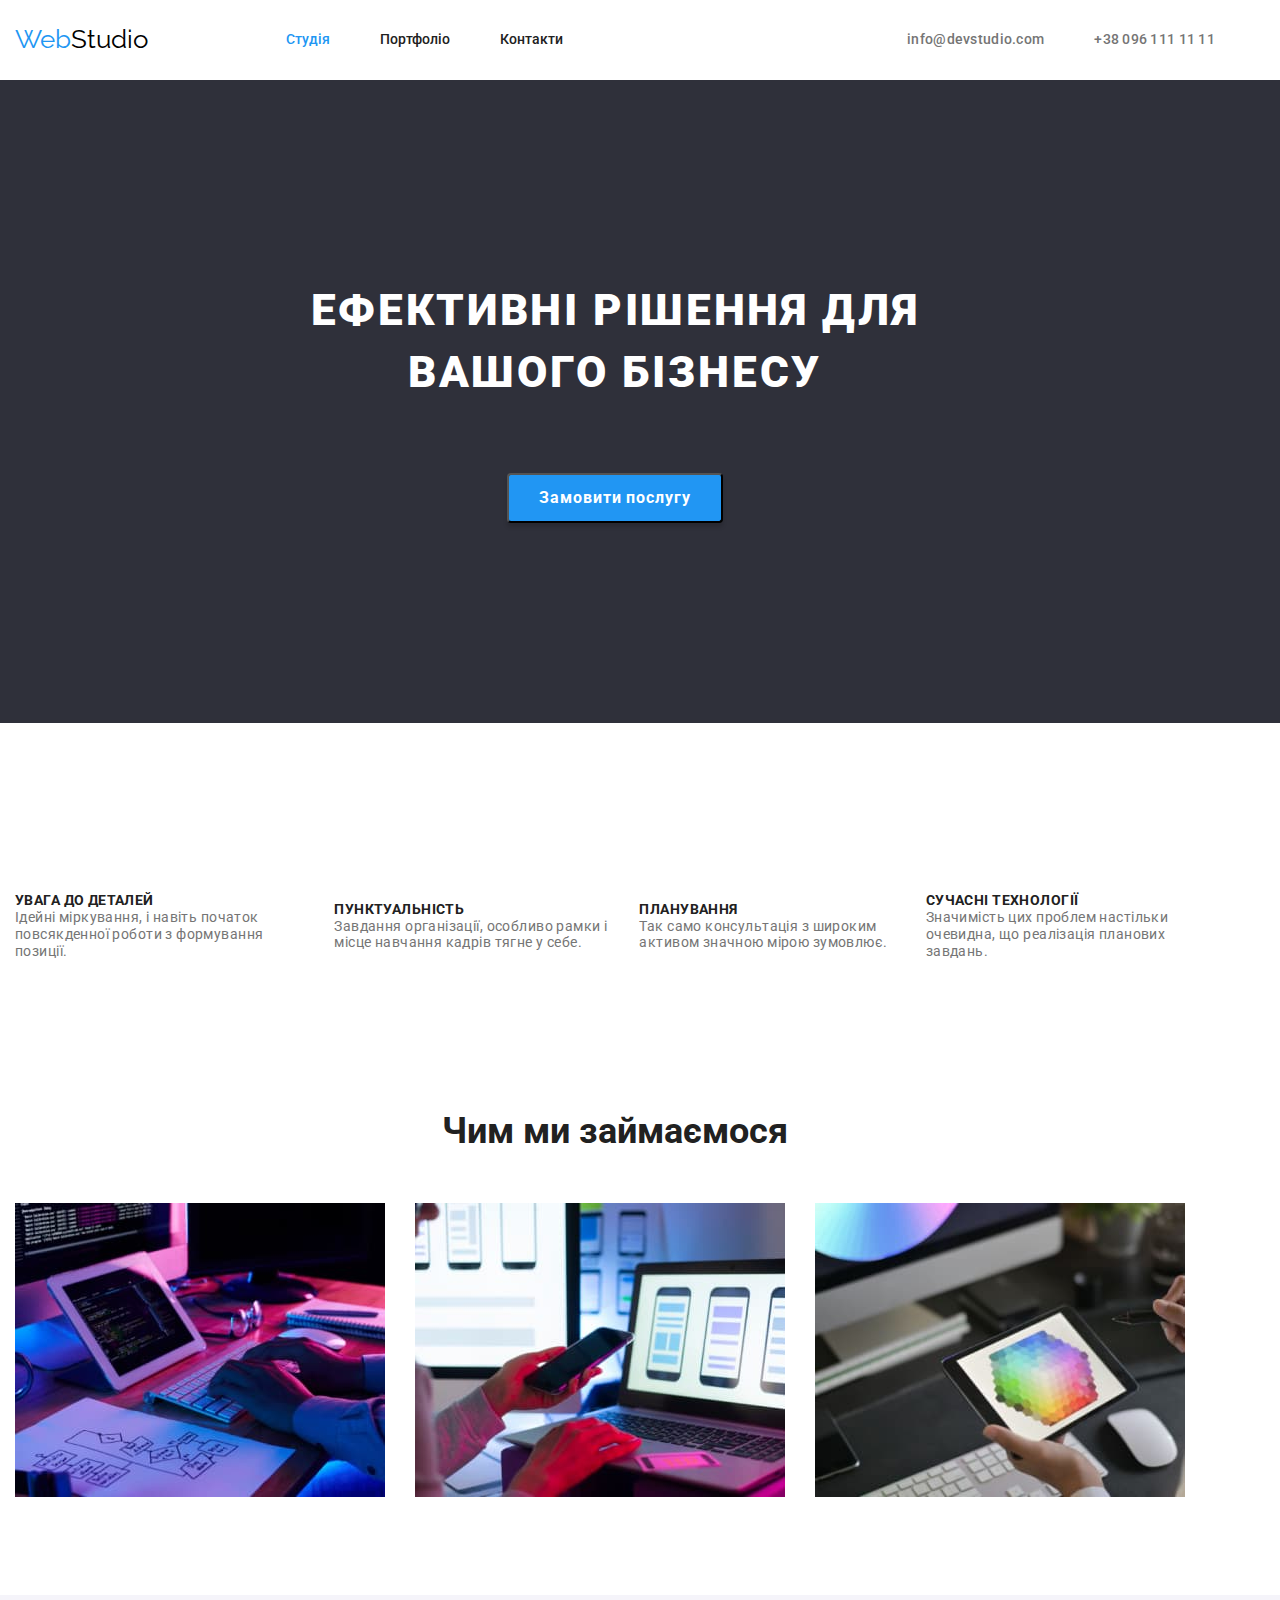
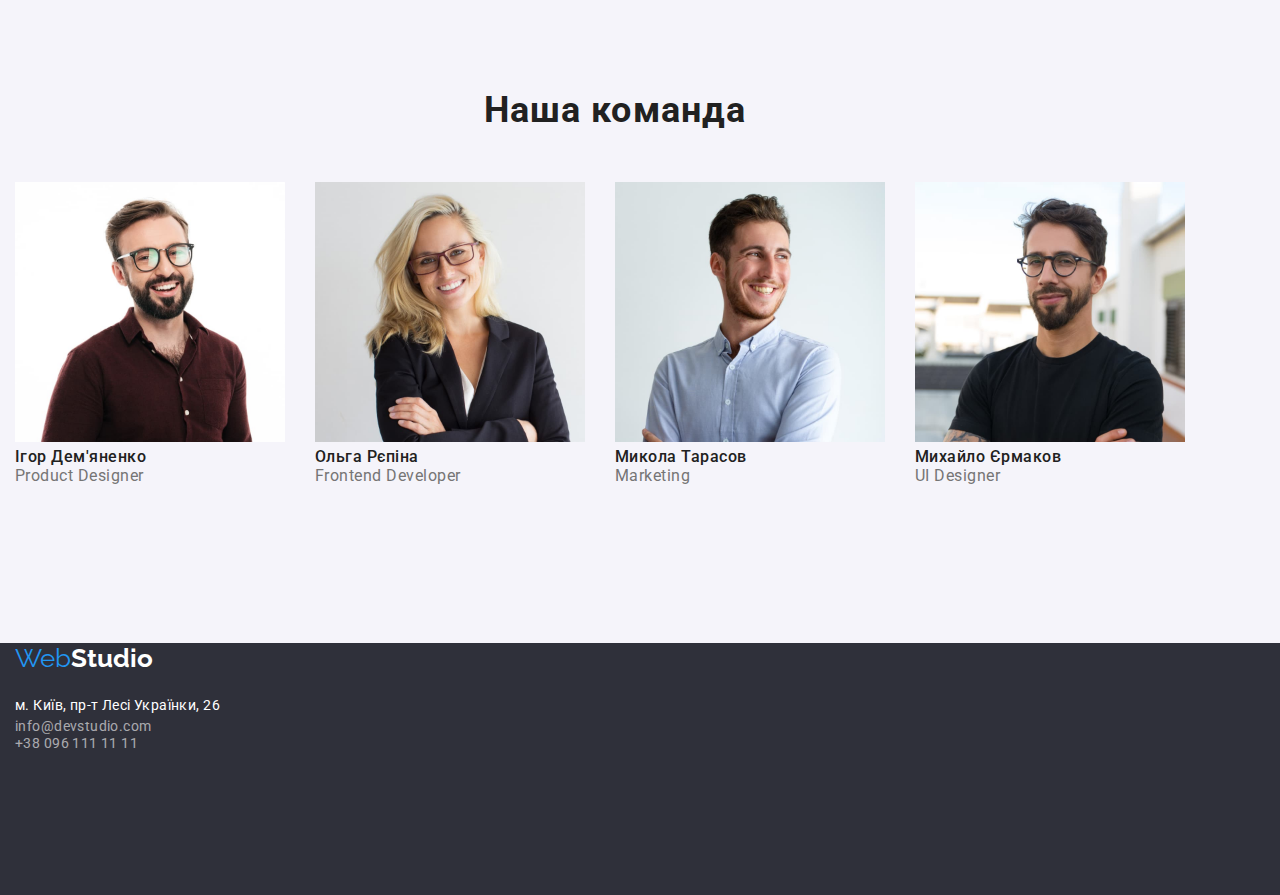
==== commit 301ccf2b: "hw3_start1" ====
--- a/index.html
+++ b/index.html
@@ -38,10 +38,12 @@
 <main>
     <!-- Блок Герой -->
     <section class="hero">
+        <div class="container">
         <div class="hero-container">
                 <h2 class="hero-description">Ефективні рішення для вашого бізнесу</h2>
                 <button type="button" class="hero-button">Замовити послугу</button>
-                        </div>       
+                        </div>   
+                    </div>    
                 </section>
     
         <!-- Блок Списку -->
--- a/css/styles.css
+++ b/css/styles.css
@@ -55,7 +55,7 @@
     margin-left: 15px;
     margin-right: 15px;
     width: 1200px;
-    outline: 2px solid tomato;
+    
     
     
 }
@@ -158,6 +158,7 @@
     margin: 0px;
     background: #2F303A;
     text-align: center;
+    width: 1600px;
 }
 .hero-description {
    
@@ -165,7 +166,6 @@
     border-radius: nullpx;
     
           margin-top: 0px;
-          padding-top: 200px;
           padding-bottom: 30px;
           margin-bottom: 40px;  
           background: #2F303A;
@@ -361,6 +361,19 @@
 }
 /* Портфоліо Блок Нав */
 
+.section-nav {
+    width: 1600px;
+    margin: 0 auto;
+}
+
+.section-list {
+    display: flex;
+    justify-content:center;
+    padding-bottom: 56px;
+    padding-top: 75px;
+}
+
+
 
 .section-nav-button {
 cursor: pointer;   
@@ -385,6 +398,18 @@
 
 
 /* Приклади Робіт */
+
+.section-example {
+    display: flex;
+    justify-content:center;
+    flex-wrap: wrap;
+    padding-bottom: 94px;
+}
+
+
+.example-items {
+    flex-basis: calc((100% - 60px)/ 3) ;
+}
 
 .section-example-tittle {
      
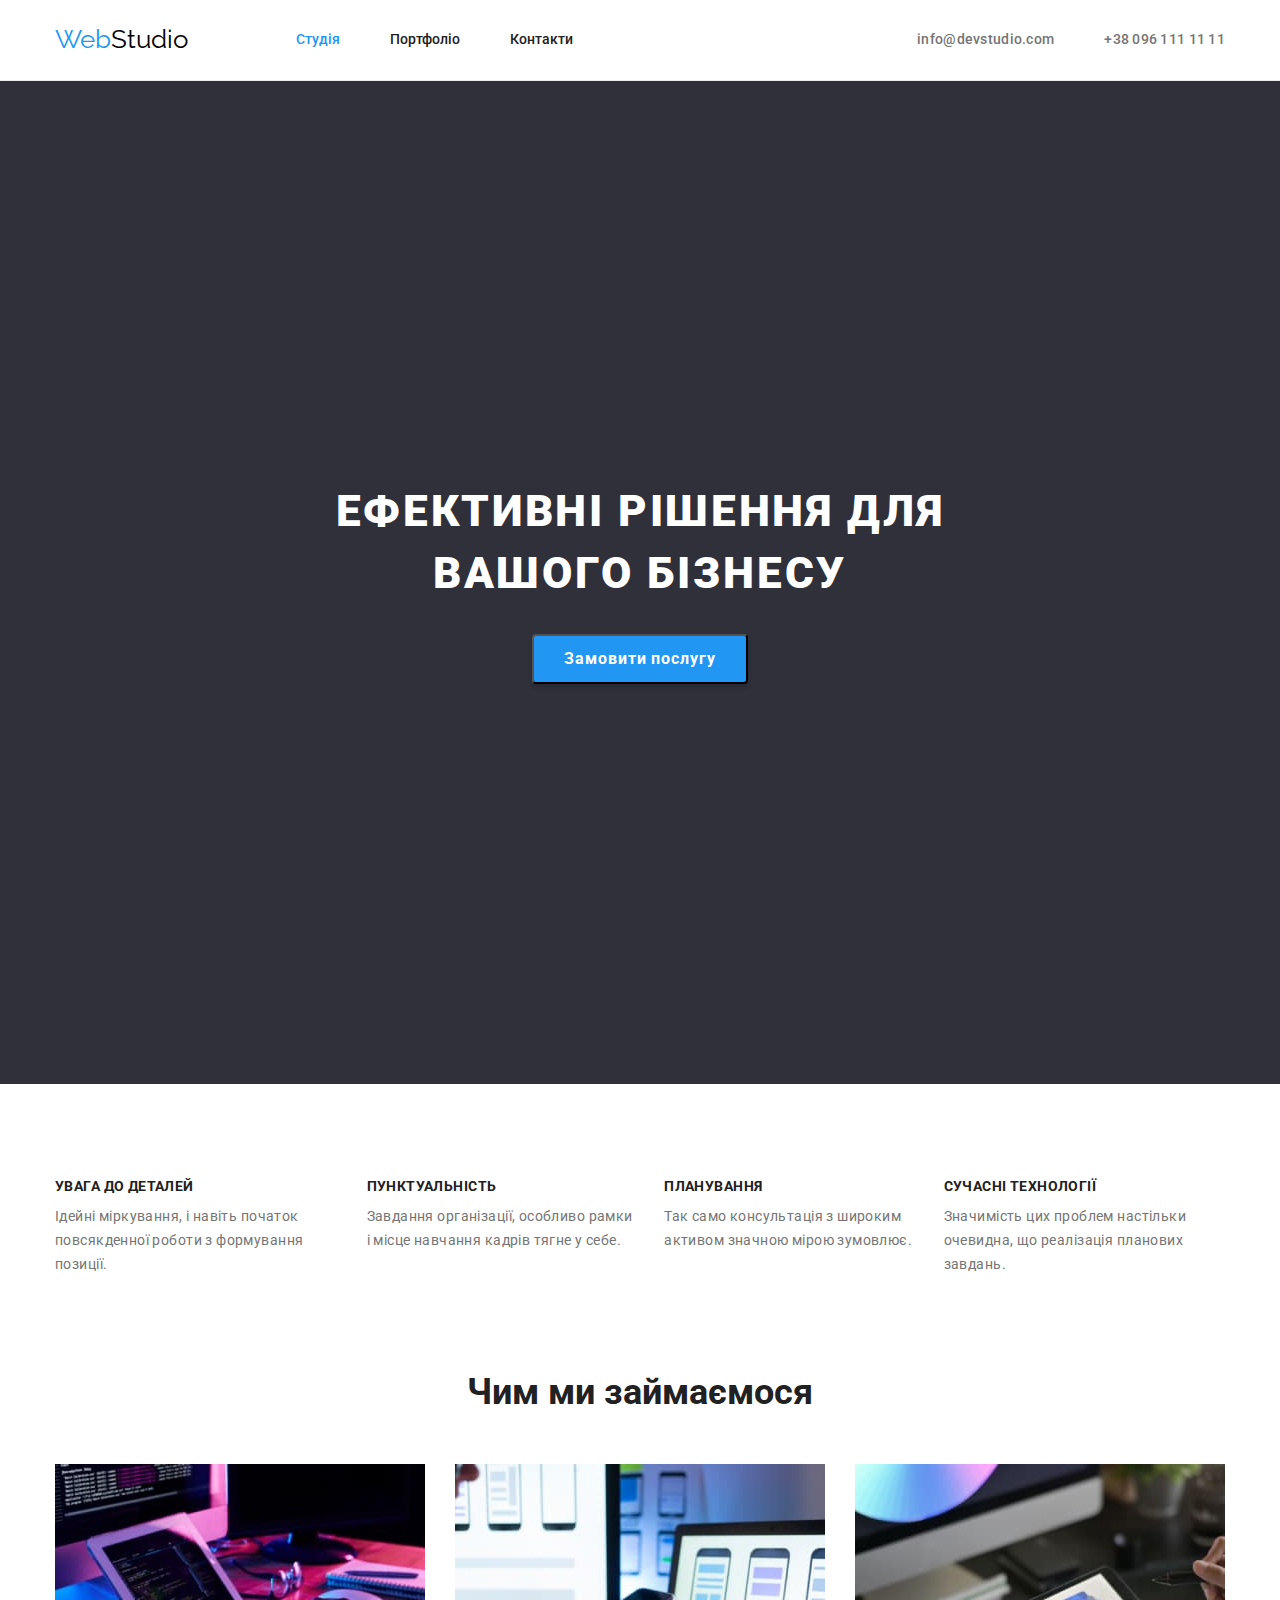
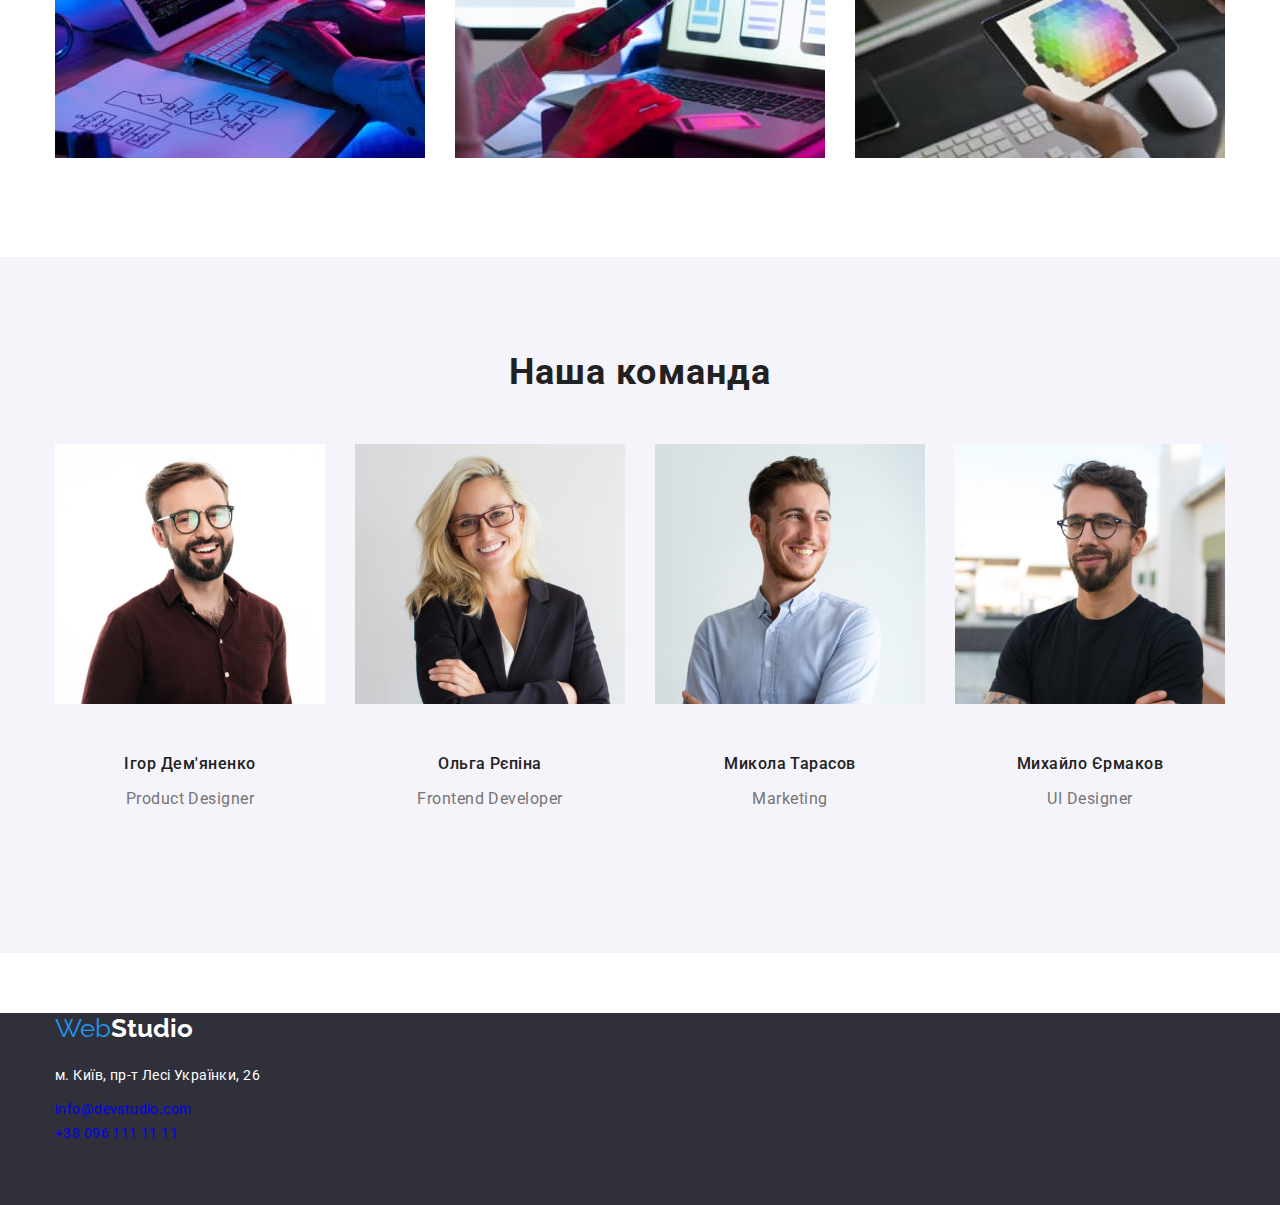
==== commit 23af485a: "HW3_2spr" ====
--- a/index.html
+++ b/index.html
@@ -93,20 +93,31 @@
             <h3 class="team-tittle">Наша команда</h3>
         <ul class="team-items">
             <li><img src="./images/Product-Designer.jpg" width="270" alt="Продукт Дизайнер">
-                <h3 class="team-name">Ігор Дем'яненко</h3>
-                <p class="team-description">Product Designer</p>
+                <div class="team-names">
+                    <h3 class="team-name">Ігор Дем'яненко</h3>
+                    <p class="team-description">Product Designer</p>
+                </div>
+                          
             </li>
             <li><img src="./images/Frontend-Dev.jpg" width="270" alt="Фронтенд дев">
-                <h3 class="team-name">Ольга Рєпіна</h3>
-                <p class="team-description">Frontend Developer</p>
+                <div class="team-names">
+                    <h3 class="team-name">Ольга Рєпіна</h3>
+                    <p class="team-description">Frontend Developer</p>
+                </div>
             </li>
+            
             <li><img src="./images/Marketing.jpg" width="270" alt="Маркетинг">
-                <h3 class="team-name">Микола Тарасов</h3>
-                <p class="team-description">Marketing</p>
+                <div class="team-names">
+                    <h3 class="team-name">Микола Тарасов</h3>
+                    <p class="team-description">Marketing</p>
+                </div>
+                
             </li>
             <li><img src="./images/UI-Designer.jpg" width="270" alt="Дизайнер">
-                <h3 class="team-name">Михайло Єрмаков</h3>
-                <p class="team-description">UI Designer</p>
+                <div class="team-names">
+                    <h3 class="team-name">Михайло Єрмаков</h3>
+                    <p class="team-description">UI Designer</p>
+                </div>
             </li>
         </ul>
         </div>
@@ -120,12 +131,13 @@
             м. Київ, пр-т Лесі Українки, 26
         </address>
         
-        <address>
+        <address class="footer-adress">
             <a href="mailto:info@devstudio.com">
-                <p class="footer-adress">info@devstudio.com</p>
+                info@devstudio.com
             </a>
+            <br>
             <a href="tel:+380961111111">
-                <p class="footer-adress">+38 096 111 11 11</p>
+                +38 096 111 11 11
             </a>
         </address>
     </div>
--- a/css/styles.css
+++ b/css/styles.css
@@ -17,7 +17,6 @@
 
 h1,
 h2,
-h3,
 p,
 ul {
     margin-top: 0;
@@ -45,16 +44,18 @@
 
 /* Header */
 .header {
-width: 1600px;
-margin: 0 auto;
+
 padding-top: 24px;
 padding-bottom: 25px;
+border-bottom: 1px solid #ECECEC;
 }
 
 .container {
-    margin-left: 15px;
-    margin-right: 15px;
+    margin-left: auto;
+    margin-right: auto;
     width: 1200px;
+    padding: 0 15px;
+   
     
     
     
@@ -105,7 +106,7 @@
 color: #000;
 }
 
- a{
+a {
     text-decoration: none;
 }
 
@@ -156,9 +157,11 @@
 
 .hero {
     margin: 0px;
+    padding-top: 200px;
+padding-bottom: 200px;
     background: #2F303A;
     text-align: center;
-    width: 1600px;
+    
 }
 .hero-description {
    
@@ -166,8 +169,7 @@
     border-radius: nullpx;
     
           margin-top: 0px;
-          padding-bottom: 30px;
-          margin-bottom: 40px;  
+          margin-bottom: 30px;  
           background: #2F303A;
         color: #FFFFFF;
         font-family: 'Roboto';
@@ -203,10 +205,9 @@
 /* < !-- Блок Списку --> */
 
 .section {
-    margin: 0 auto;
-    margin-top: 94px;
-    margin-bottom: 94px;
-    width: 1600px;
+    padding-top: 94px;
+    padding-bottom: 94px;
+    
 
     
 }
@@ -215,14 +216,13 @@
     display: flex;
     gap: 30px;
     justify-content: space-between;
-    align-items: center;
-   
+       
 }
 
 
 .section-tittle {
     margin-top: 0;
-    margin-bottom: 10;
+    margin-bottom: 10px;
     font-family: 'Roboto';
     font-style: normal;
     font-size: 14px;
@@ -236,23 +236,17 @@
 
 .section-description {
    
-    font-family: 'Roboto';
-font-style: normal;
 font-size: 14px;
-line-height: 1.2;
+line-height: 1.71;
 /* or 171% */
-
 letter-spacing: 0.03em;
-
 color: #757575;  
-       }
+}
 
 /* Блок з Фото */
 .foto {
-    margin: 0 auto;
-    margin-top: 94px;
-    margin-bottom: 94px;
-    width: 1600px;
+    padding-bottom: 94px;
+    
 }
 
 .foto .tittle {
@@ -269,14 +263,11 @@
 }
 /* < !-- Команда --> */
 .team {
-       margin-top: 94px;
-    padding-bottom: 94px;
-    width: 1600px;
-height: 648px;
-left: 0px;
-top: 1446px;
+
+padding-top: 94px;    
+padding-bottom: 94px;
 background: #F5F4FA;
-margin: 0 auto;
+
 }
 
 .team-items {
@@ -285,8 +276,8 @@
 }
 
 .team-tittle {
-    padding-top: 94px;
-    padding-bottom: 50px;
+    margin-top: 0px;
+    margin-bottom: 50px;
     font-family: 'Roboto';
     font-style: normal;
     font-size: 36px;
@@ -295,6 +286,12 @@
     letter-spacing: 0.03em;
     
     color: #212121;
+}
+
+.team-names {
+    padding-top: 30px;    
+padding-bottom: 30px;
+text-align: center;
 }
 
 .team-name {
@@ -322,14 +319,11 @@
 
 /* Футер */
 .footer {
-    margin-top: 94px;
-    width: 1600px;
-    height: 252px;
-    left: 0px;
-    top: 2094px;
+    padding-bottom: 60px;
+    margin-top: 60px;
     color: #FFFFFF;
     background: #2F303A;
-    margin: 0 auto;
+    
 
    }
 .adress {
@@ -340,16 +334,20 @@
 line-height: 1.7;
 letter-spacing: 0.03em;
 color: #FFFFFF;
-}
+padding-bottom: 9px;
+}
+
 .footer-adress {
-    margin-top: 9px
-    font-family: 'Roboto';
-font-style: normal;
-font-size: 14px;
-line-height: 1.2;
-letter-spacing: 0.03em;
-
-color: rgba(255, 255, 255, 0.6);
+
+    color: rgba(255, 255, 255, 0.6);
+    padding-bottom: 9px
+    font-family: 'Roboto';
+    font-style: normal;
+    font-weight: 400;
+    font-size: 14px;
+    line-height: 24px;
+    letter-spacing: 0.03em;
+    
 }   
 .logo-footer {
     font-family: 'Raleway';
@@ -358,28 +356,29 @@
 font-size: 26px;
 line-height: 1.2;
 color: #FFF;
+
 }
 /* Портфоліо Блок Нав */
 
 .section-nav {
-    width: 1600px;
-    margin: 0 auto;
-}
-
-.section-list {
+    padding-top: 94px;
+    padding-bottom: 94px;
+   
+}
+
+.section-items {
     display: flex;
     justify-content:center;
     padding-bottom: 56px;
-    padding-top: 75px;
-}
-
-
+    gap: 8px;
+
+}
 
 .section-nav-button {
 cursor: pointer;   
 background-color:  #F5F4FA;
 border-radius: 4px;
-
+padding: 6px 22px;
 font-family: 'Roboto';
 font-style: normal;
 font-weight: 500;
@@ -404,11 +403,20 @@
     justify-content:center;
     flex-wrap: wrap;
     padding-bottom: 94px;
+    gap: 30px;
+    
 }
 
 
 .example-items {
     flex-basis: calc((100% - 60px)/ 3) ;
+    outline: 1px solid #EEEEEE;
+    
+}
+
+.example-names {
+    padding: 20px 24px;
+    
 }
 
 .section-example-tittle {
@@ -458,3 +466,7 @@
 .link-current:active {
     color:var(--accent-color)
 }
+
+.link-adress:hover {
+    color:var(--accent-color)
+}
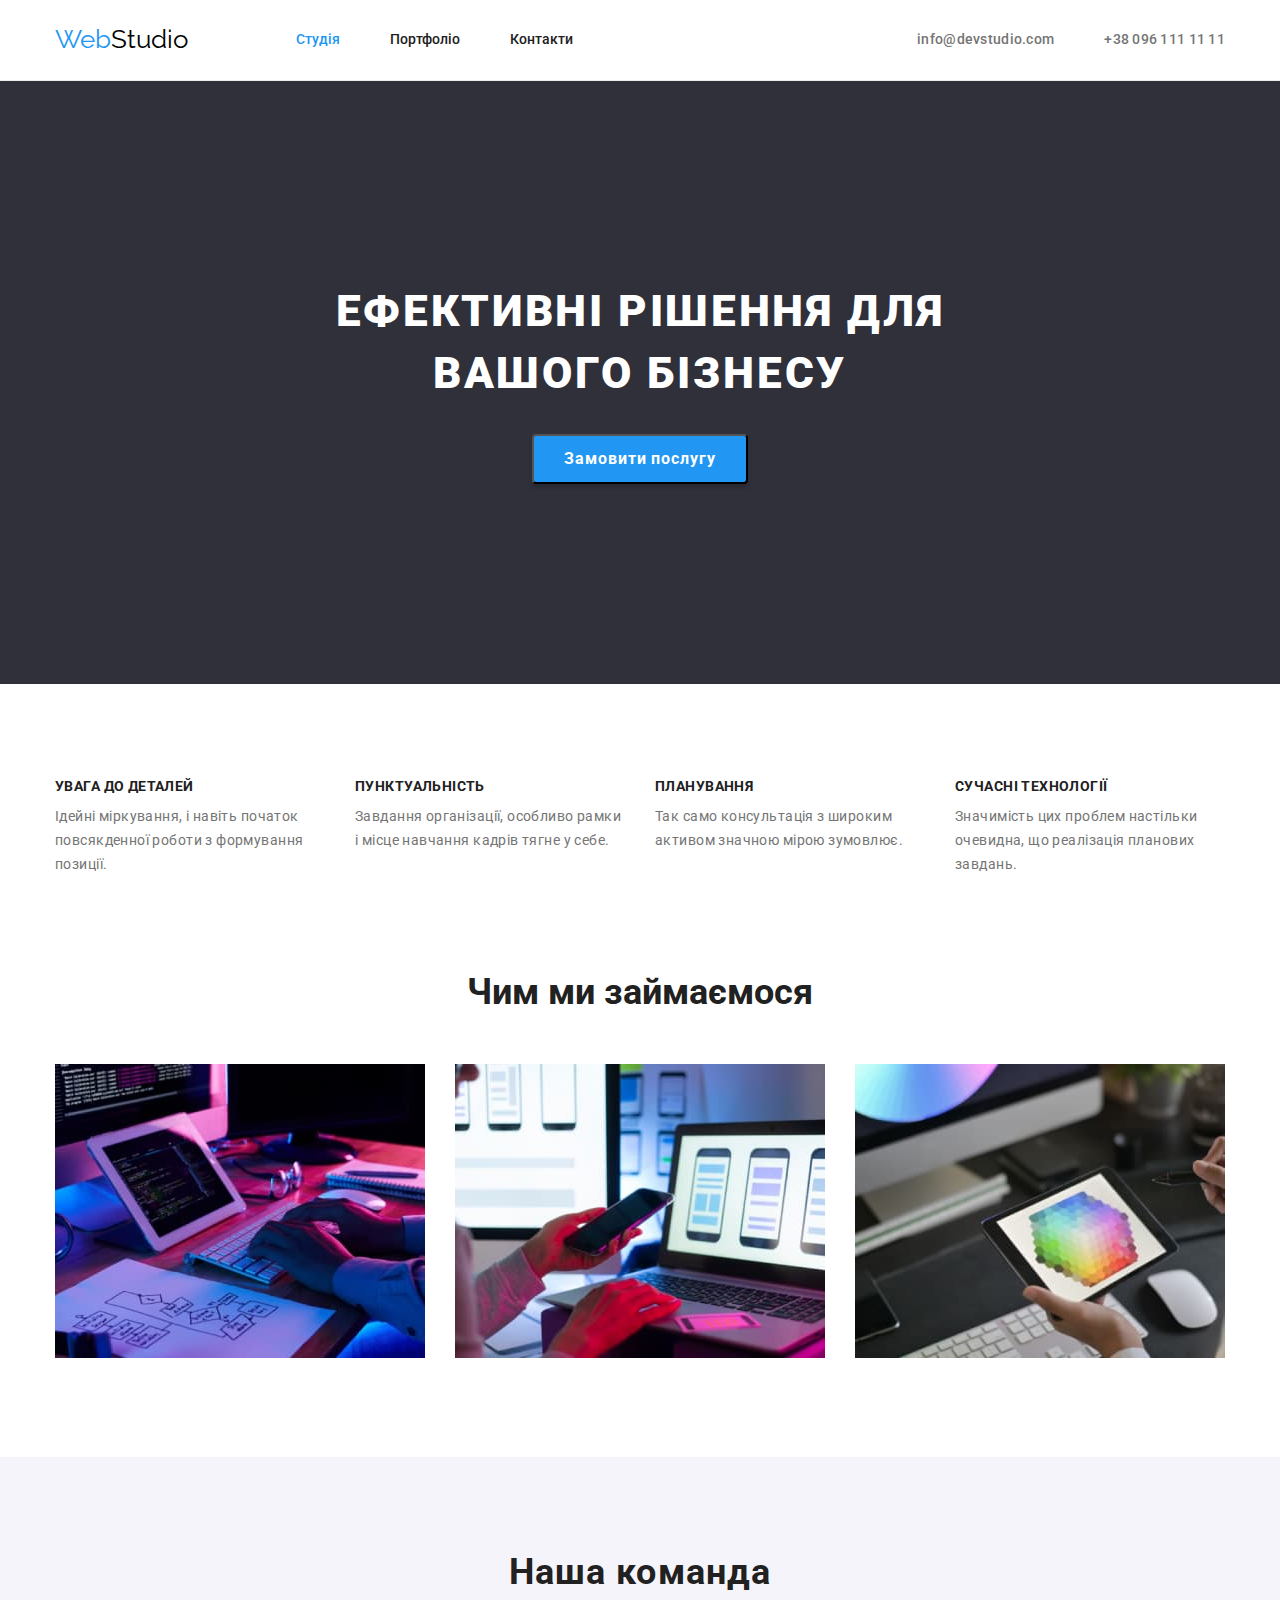
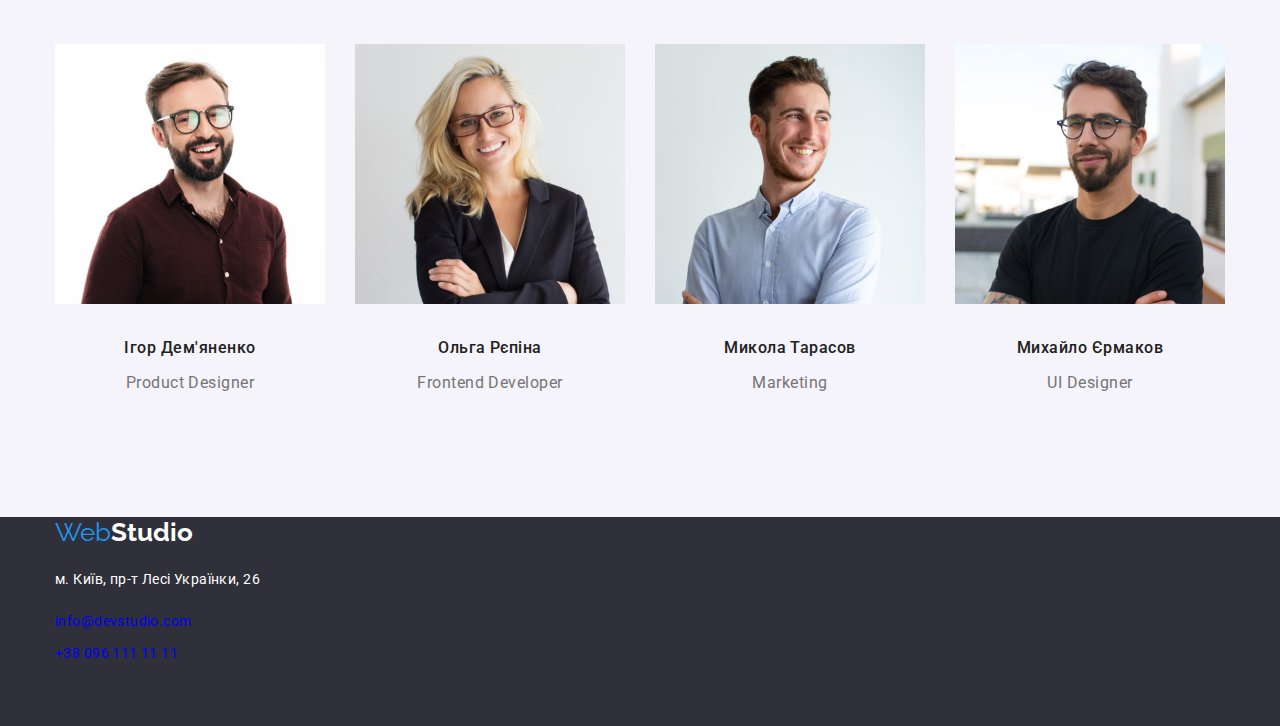
==== commit 3568b177: "HW3_done_bez_footera" ====
--- a/index.html
+++ b/index.html
@@ -55,17 +55,17 @@
                 <p class="section-description">Ідейні міркування, і навіть початок повсякденної роботи з формування позиції.</p>
             </li>
         
-            <li>
+            <li class="sections-item">
                 <h3 class="section-tittle">ПУНКТУАЛЬНІСТЬ</h3>
                 <p class="section-description">Завдання організації, особливо рамки і місце навчання кадрів тягне у себе.</p>
             </li>
         
-            <li>
+            <li class="sections-item">
                 <h3 class="section-tittle">ПЛАНУВАННЯ</h3>
                 <p class="section-description">Так само консультація з широким активом значною мірою зумовлює.</p>
             </li>
         
-            <li>
+            <li class="sections-item">
                 <h3 class="section-tittle">СУЧАСНІ ТЕХНОЛОГІЇ</h3>
                 <p class="section-description">Значимість цих проблем настільки очевидна, що реалізація планових завдань.</p>
             </li>
@@ -127,21 +127,14 @@
     <footer class="footer">
         <div class="container">
             <a class="logo-link" href="/index.html">Web<span class="logo-footer">Studio</span></a>
-        <address class="adress">
-            м. Київ, пр-т Лесі Українки, 26
+        <address>
+           <ul >
+            <li class="adress">м. Київ, пр-т Лесі Українки, 26</li>
+            <li class="footer-adress"><a href="mailto:info@devstudio.com">info@devstudio.com</a></li>
+            <li class="footer-adress"><a href="tel:+380961111111">+38 096 111 11 11</a></li>
+           </ul> 
         </address>
-        
-        <address class="footer-adress">
-            <a href="mailto:info@devstudio.com">
-                info@devstudio.com
-            </a>
-            <br>
-            <a href="tel:+380961111111">
-                +38 096 111 11 11
-            </a>
-        </address>
-    </div>
-        
+    </div>      
     </footer>
 </body>
 </html>--- a/css/styles.css
+++ b/css/styles.css
@@ -23,6 +23,10 @@
     margin-bottom: 0;
 }
 
+h3 {
+    margin-top: 0;
+}
+
 :root {
     --primary-text-color: #212121;
     --secondary-text-color: #757575;
@@ -147,11 +151,7 @@
     align-items: center;
     flex-direction:column;
     justify-content:center;
-    padding-bottom: 200px;
-    padding-top: 200px;
-    
-    
-        
+            
 }
 
 
@@ -219,6 +219,10 @@
        
 }
 
+.sections-item {
+    width: 270px;
+}
+
 
 .section-tittle {
     margin-top: 0;
@@ -238,9 +242,9 @@
    
 font-size: 14px;
 line-height: 1.71;
-/* or 171% */
 letter-spacing: 0.03em;
-color: #757575;  
+color: #757575; 
+ 
 }
 
 /* Блок з Фото */
@@ -314,18 +318,20 @@
         line-height: 1.2;
         letter-spacing: 0.03em;
         color: #757575;
-        margin-bottom: 20px;
+        
     }
 
 /* Футер */
 .footer {
     padding-bottom: 60px;
-    margin-top: 60px;
+    
     color: #FFFFFF;
     background: #2F303A;
     
 
    }
+
+
 .adress {
     margin-top: 20px;
     font-family: 'Roboto';
@@ -338,17 +344,23 @@
 }
 
 .footer-adress {
-
+    
+        margin-top: 9px;
     color: rgba(255, 255, 255, 0.6);
-    padding-bottom: 9px
     font-family: 'Roboto';
     font-style: normal;
     font-weight: 400;
     font-size: 14px;
-    line-height: 24px;
+    line-height: 1.71;
     letter-spacing: 0.03em;
     
-}   
+}  
+
+.footer-adress:hover {
+    background-color: var(--accent-color)
+}
+
+
 .logo-footer {
     font-family: 'Raleway';
 font-style: normal;
@@ -358,6 +370,7 @@
 color: #FFF;
 
 }
+
 /* Портфоліо Блок Нав */
 
 .section-nav {
@@ -369,7 +382,7 @@
 .section-items {
     display: flex;
     justify-content:center;
-    padding-bottom: 56px;
+    margin-bottom: 56px;
     gap: 8px;
 
 }
@@ -386,7 +399,7 @@
 line-height: 1.6;
 text-align: center;
 letter-spacing: 0.03em;
-
+border-width: 0;
 color: #212121;
 } 
 
@@ -423,7 +436,7 @@
      
         font-weight: 700;
         font-size: 18px;
-        line-height: 1.2;
+        line-height: 2;
           
         
     
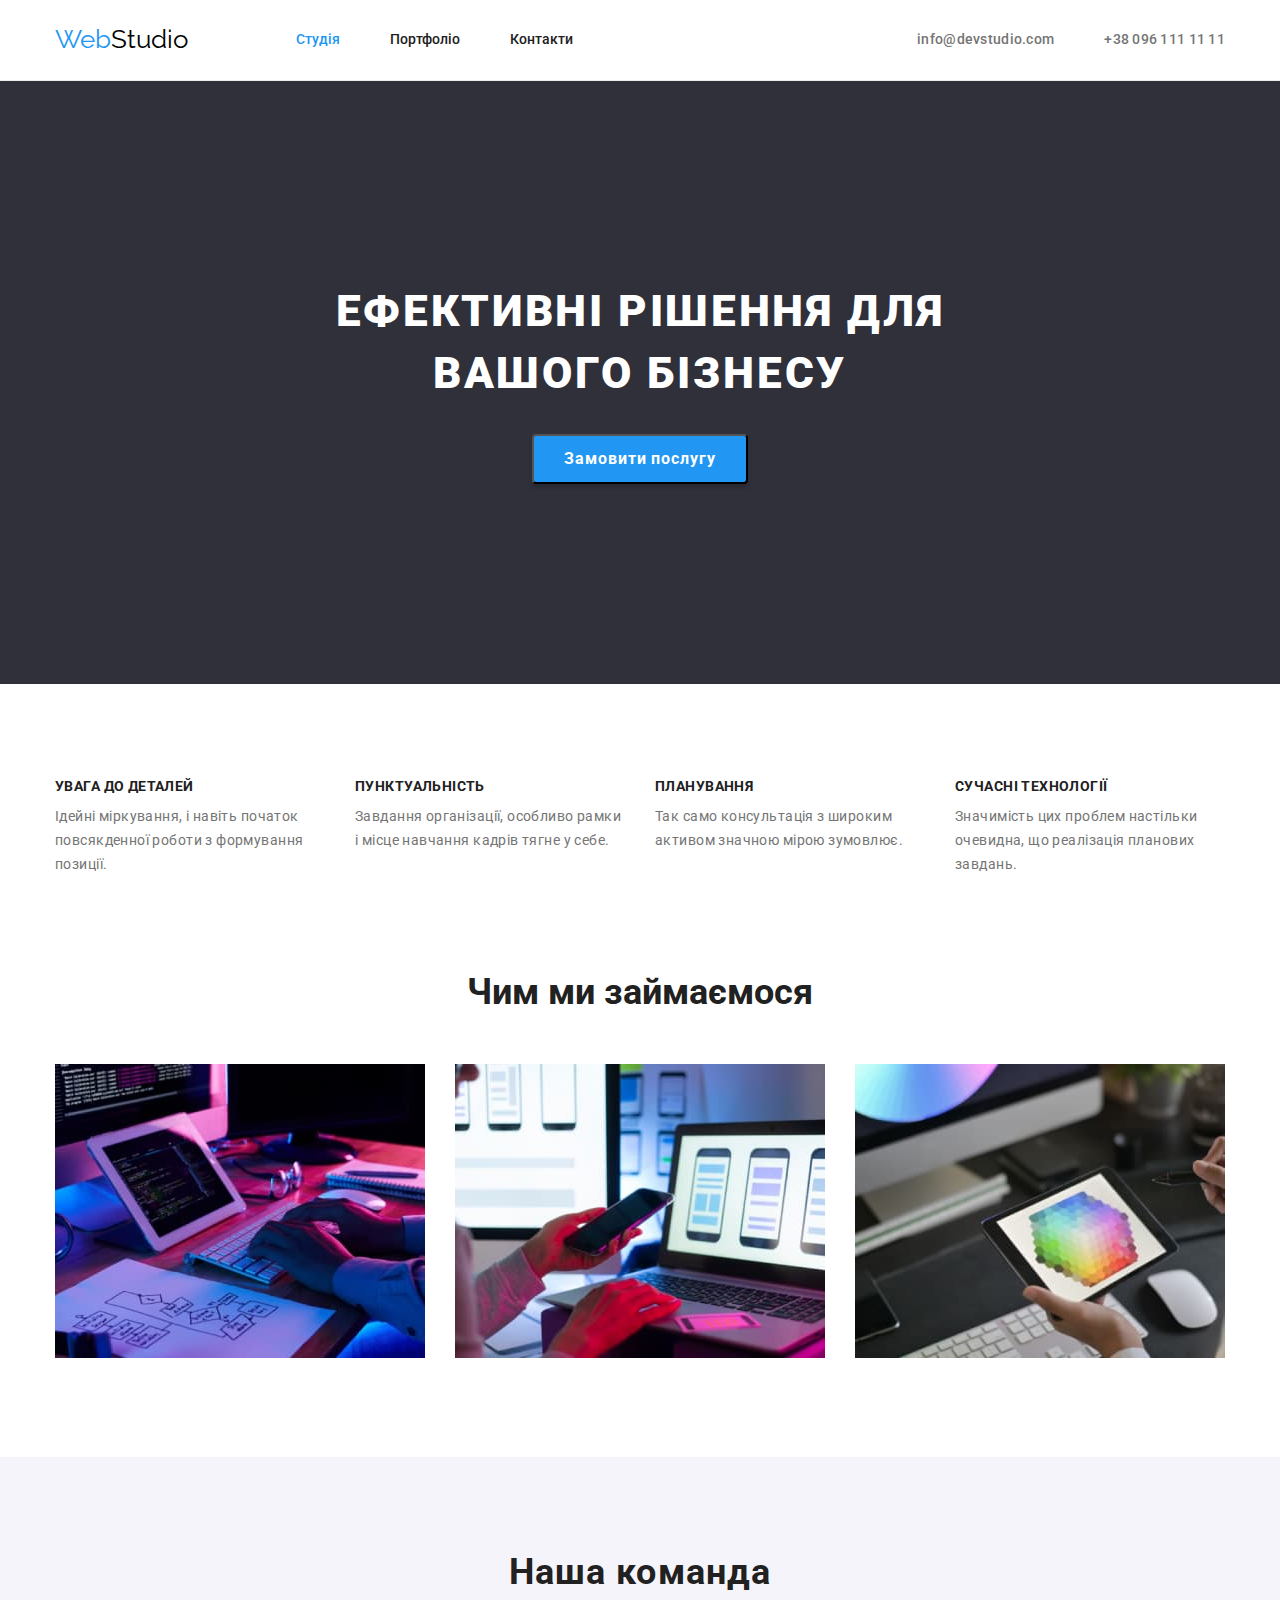
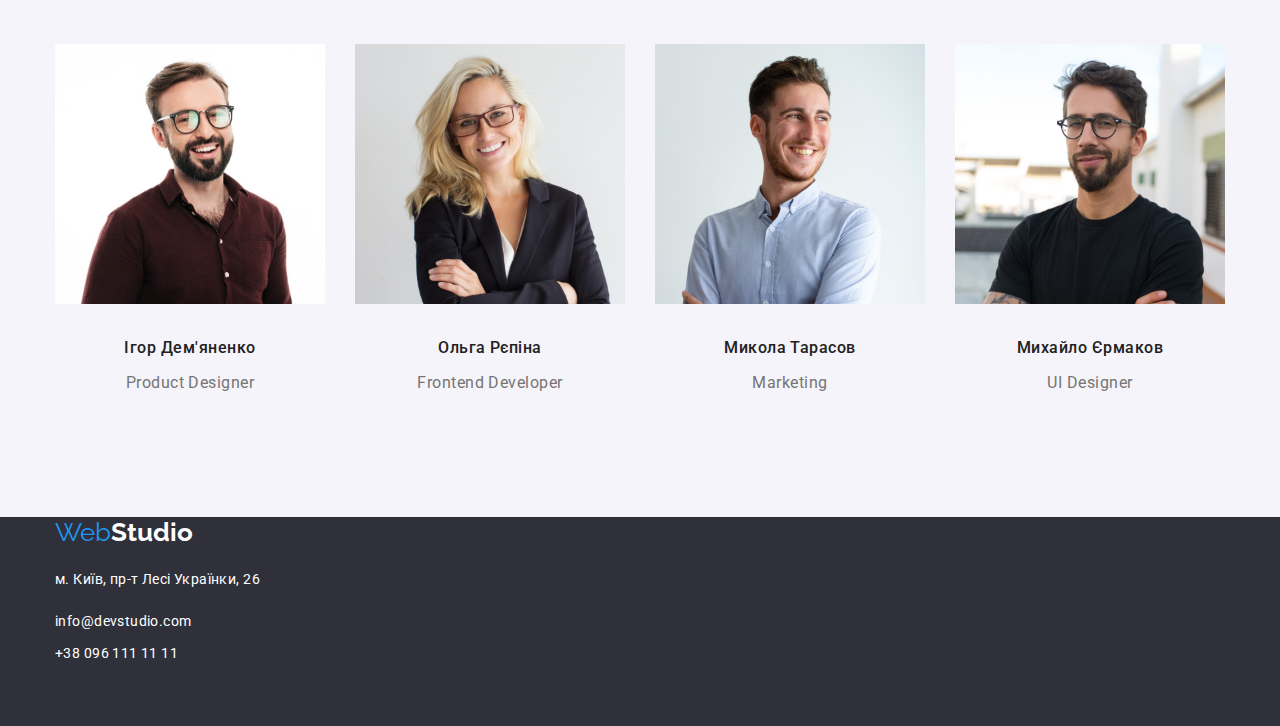
==== commit 7f66bc8a: "HW3_z_footer" ====
--- a/index.html
+++ b/index.html
@@ -128,7 +128,7 @@
         <div class="container">
             <a class="logo-link" href="/index.html">Web<span class="logo-footer">Studio</span></a>
         <address>
-           <ul >
+           <ul class="list">
             <li class="adress">м. Київ, пр-т Лесі Українки, 26</li>
             <li class="footer-adress"><a href="mailto:info@devstudio.com">info@devstudio.com</a></li>
             <li class="footer-adress"><a href="tel:+380961111111">+38 096 111 11 11</a></li>
--- a/css/styles.css
+++ b/css/styles.css
@@ -15,6 +15,10 @@
     margin: 0;
 }
 
+.list a{
+    color: #FFFFFF;
+    text-decoration: none;
+}
 h1,
 h2,
 p,
@@ -345,7 +349,7 @@
 
 .footer-adress {
     
-        margin-top: 9px;
+    margin-top: 9px;
     color: rgba(255, 255, 255, 0.6);
     font-family: 'Roboto';
     font-style: normal;
@@ -353,11 +357,12 @@
     font-size: 14px;
     line-height: 1.71;
     letter-spacing: 0.03em;
+    width: max-content;
     
 }  
 
 .footer-adress:hover {
-    background-color: var(--accent-color)
+    background-color: var(--accent-color);
 }
 
 
